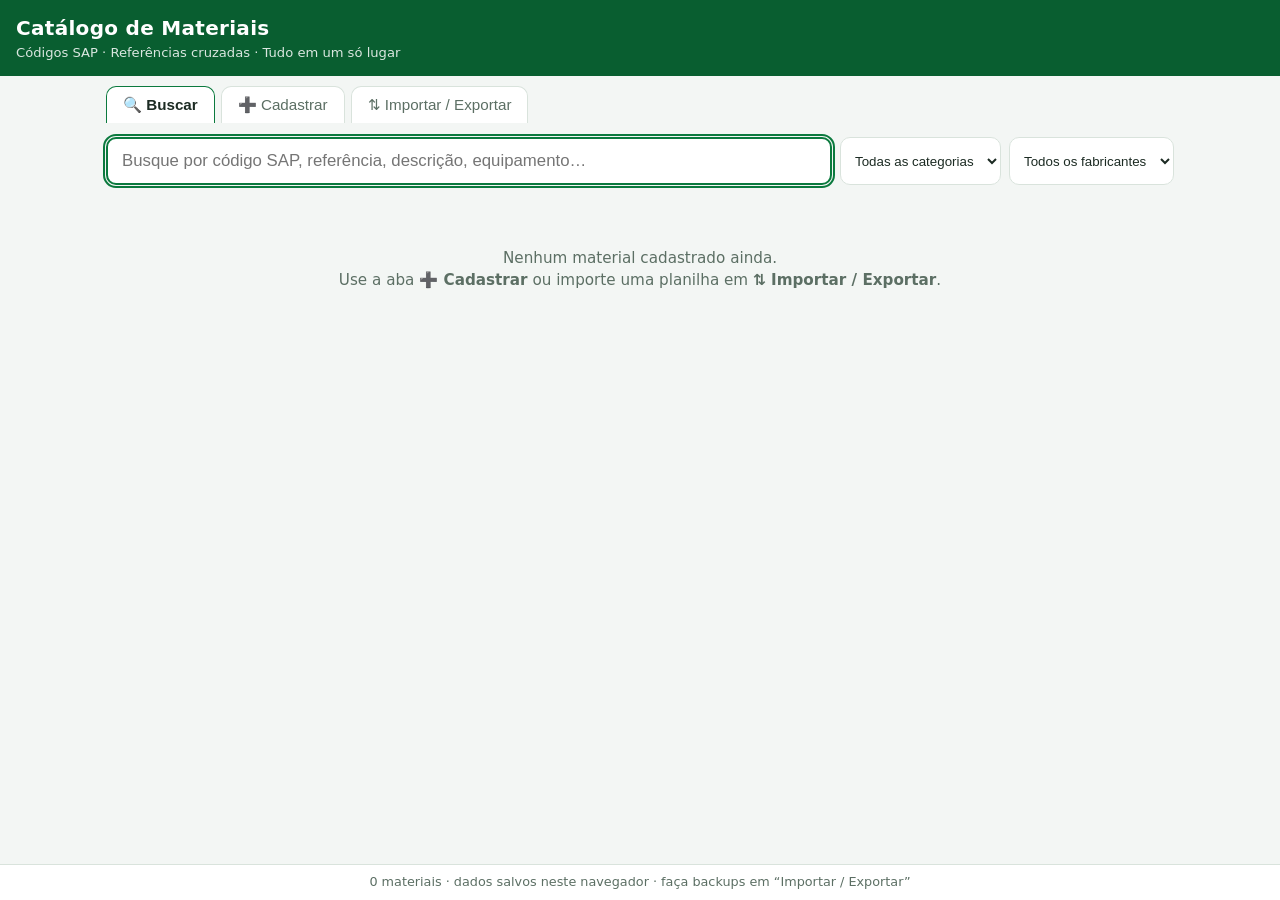
==== index.html @ 0ccc5bfc "Sistema de catálogo de materiais com códigos SAP e raspador do Catálogo Expresso - index.html: app c" ====
<!DOCTYPE html>
<html lang="pt-BR">
<head>
<meta charset="UTF-8">
<meta name="viewport" content="width=device-width, initial-scale=1">
<title>Catálogo de Materiais · SAP</title>
<style>
  :root{
    --bg:#f3f6f4; --card:#ffffff; --texto:#1c2b23; --muted:#5c6f64;
    --accent:#0b7a3e; --accent-forte:#095e30; --borda:#d9e3dc; --chip:#ecf4ee;
    --perigo:#b3261e; --sombra:0 1px 3px rgba(0,0,0,.08);
  }
  @media (prefers-color-scheme: dark){
    :root{
      --bg:#101613; --card:#19221d; --texto:#e6efe9; --muted:#96aa9d;
      --accent:#3fbf75; --accent-forte:#2f9c5d; --borda:#2b382f; --chip:#223028;
      --perigo:#ff6f65; --sombra:0 1px 3px rgba(0,0,0,.4);
    }
  }
  *{box-sizing:border-box}
  html,body{margin:0;padding:0}
  body{
    background:var(--bg); color:var(--texto);
    font-family:system-ui,-apple-system,"Segoe UI",Roboto,Arial,sans-serif;
    font-size:16px; line-height:1.45;
  }
  header{
    background:var(--accent-forte); color:#fff;
    padding:14px 16px;
  }
  header h1{margin:0;font-size:1.25rem;letter-spacing:.3px}
  header .sub{opacity:.85;font-size:.82rem}
  nav.tabs{
    display:flex; gap:6px; padding:10px 16px 0;
    max-width:1100px; margin:0 auto;
  }
  nav.tabs button{
    border:1px solid var(--borda); border-bottom:none;
    background:var(--card); color:var(--muted);
    padding:9px 16px; border-radius:10px 10px 0 0;
    font-size:.95rem; cursor:pointer;
  }
  nav.tabs button.ativa{color:var(--texto); font-weight:600; border-color:var(--accent)}
  main{max-width:1100px; margin:0 auto; padding:14px 16px 60px}
  section.painel{display:none}
  section.painel.ativa{display:block}

  /* ------ busca ------ */
  .barra-busca{display:flex; flex-wrap:wrap; gap:8px; margin-bottom:6px}
  .barra-busca input[type=search]{
    flex:1 1 260px; padding:12px 14px; font-size:1.05rem;
    border:2px solid var(--accent); border-radius:10px;
    background:var(--card); color:var(--texto);
  }
  .barra-busca select{
    padding:10px; border:1px solid var(--borda); border-radius:10px;
    background:var(--card); color:var(--texto); max-width:200px;
  }
  .contagem{color:var(--muted); font-size:.88rem; margin:6px 2px 12px}
  .cards{display:grid; grid-template-columns:repeat(auto-fill,minmax(330px,1fr)); gap:12px}
  .card{
    background:var(--card); border:1px solid var(--borda); border-radius:12px;
    padding:12px 14px; box-shadow:var(--sombra);
    display:flex; flex-direction:column; gap:6px;
  }
  .card-top{display:flex; align-items:center; gap:8px; flex-wrap:wrap}
  .sap{
    font-family:ui-monospace,Consolas,monospace; font-size:1.15rem; font-weight:700;
    color:var(--accent);
  }
  .sap.vazio{color:var(--muted); font-weight:400; font-size:.9rem; font-style:italic}
  .badge{
    background:var(--chip); border:1px solid var(--borda); color:var(--muted);
    border-radius:999px; padding:1px 10px; font-size:.75rem; margin-left:auto;
  }
  .desc{font-weight:600}
  .meta,.linha{font-size:.86rem; color:var(--muted)}
  .linha b{color:var(--texto); font-weight:600}
  .refs{display:flex; flex-wrap:wrap; gap:5px}
  .chip{
    background:var(--chip); border:1px solid var(--borda);
    border-radius:7px; padding:2px 8px; font-size:.8rem;
    font-family:ui-monospace,Consolas,monospace;
  }
  .acoes{display:flex; gap:8px; margin-top:4px}
  .acoes button, .copy{
    border:1px solid var(--borda); background:transparent; color:var(--muted);
    border-radius:8px; padding:4px 10px; font-size:.82rem; cursor:pointer;
  }
  .acoes button:hover,.copy:hover{border-color:var(--accent); color:var(--accent)}
  .acoes button.excluir:hover{border-color:var(--perigo); color:var(--perigo)}
  .vazio-msg{
    text-align:center; color:var(--muted); padding:50px 10px; font-size:.95rem;
  }
  .mais{display:block; margin:16px auto; padding:10px 22px}
  .mais[hidden]{display:none}

  /* ------ formulário ------ */
  form.cadastro{
    background:var(--card); border:1px solid var(--borda); border-radius:12px;
    padding:16px; display:grid; gap:12px;
    grid-template-columns:repeat(auto-fit,minmax(230px,1fr));
  }
  form.cadastro .campo{display:flex; flex-direction:column; gap:4px}
  form.cadastro .campo.largo{grid-column:1/-1}
  form.cadastro label{font-size:.82rem; color:var(--muted); font-weight:600}
  form.cadastro input, form.cadastro textarea{
    padding:10px; border:1px solid var(--borda); border-radius:8px;
    background:var(--bg); color:var(--texto); font-size:.95rem; font-family:inherit;
  }
  form.cadastro textarea{resize:vertical; min-height:64px}
  form.cadastro input:focus, form.cadastro textarea:focus,
  .barra-busca input:focus{outline:2px solid var(--accent); outline-offset:1px}
  .form-acoes{grid-column:1/-1; display:flex; gap:10px; flex-wrap:wrap}
  .btn{
    padding:11px 22px; border-radius:10px; border:none; cursor:pointer;
    font-size:.95rem; font-weight:600;
  }
  .btn.principal{background:var(--accent); color:#fff}
  .btn.principal:hover{background:var(--accent-forte)}
  .btn.secundario{background:transparent; color:var(--muted); border:1px solid var(--borda)}
  .btn.perigo{background:transparent; color:var(--perigo); border:1px solid var(--perigo)}
  .dica{grid-column:1/-1; font-size:.8rem; color:var(--muted)}

  /* ------ dados ------ */
  .bloco{
    background:var(--card); border:1px solid var(--borda); border-radius:12px;
    padding:16px; margin-bottom:14px;
  }
  .bloco h3{margin:0 0 6px; font-size:1rem}
  .bloco p{margin:4px 0 12px; font-size:.87rem; color:var(--muted)}
  .bloco code{background:var(--chip); padding:1px 6px; border-radius:5px; font-size:.8rem}

  footer{
    position:fixed; bottom:0; left:0; right:0;
    background:var(--card); border-top:1px solid var(--borda);
    padding:8px 16px; font-size:.8rem; color:var(--muted); text-align:center;
  }
  #toast{
    position:fixed; bottom:56px; left:50%; transform:translateX(-50%);
    background:var(--texto); color:var(--bg); padding:10px 20px;
    border-radius:10px; font-size:.9rem; box-shadow:var(--sombra);
    opacity:0; pointer-events:none; transition:opacity .25s; z-index:10;
    max-width:90vw;
  }
  #toast.mostrar{opacity:1}
  #toast.erro{background:var(--perigo); color:#fff}
</style>
</head>
<body>

<header>
  <h1>Catálogo de Materiais</h1>
  <div class="sub">Códigos SAP · Referências cruzadas · Tudo em um só lugar</div>
</header>

<nav class="tabs">
  <button data-tab="buscar" class="ativa">🔍 Buscar</button>
  <button data-tab="cadastrar">➕ Cadastrar</button>
  <button data-tab="dados">⇅ Importar / Exportar</button>
</nav>

<main>

  <!-- ================= BUSCAR ================= -->
  <section id="tab-buscar" class="painel ativa">
    <div class="barra-busca">
      <input type="search" id="busca" autocomplete="off"
             placeholder="Busque por código SAP, referência, descrição, equipamento…">
      <select id="filtro-categoria"><option value="">Todas as categorias</option></select>
      <select id="filtro-fabricante"><option value="">Todos os fabricantes</option></select>
    </div>
    <div class="contagem" id="contagem"></div>
    <div class="cards" id="resultados"></div>
    <button class="btn secundario mais" id="btn-mais" hidden>Mostrar mais resultados</button>
  </section>

  <!-- ================= CADASTRAR ================= -->
  <section id="tab-cadastrar" class="painel">
    <form class="cadastro" id="form-material" autocomplete="off">
      <div class="campo">
        <label for="f-sap">Código SAP</label>
        <input id="f-sap" placeholder="ex.: 11045873" inputmode="numeric">
      </div>
      <div class="campo">
        <label for="f-categoria">Categoria</label>
        <input id="f-categoria" list="lista-categorias" placeholder="ex.: Filtro">
        <datalist id="lista-categorias">
          <option>Filtro</option><option>Rolamento</option><option>Correia</option>
          <option>Vedação / Retentor</option><option>Mangueira</option>
          <option>Elétrico</option><option>Hidráulico</option><option>Pneumático</option>
          <option>Lubrificante</option><option>Fixação / Parafuso</option>
          <option>Solda</option><option>EPI</option><option>Ferramenta</option>
          <option>Instrumentação</option><option>Outros</option>
        </datalist>
      </div>
      <div class="campo">
        <label for="f-unidade">Unidade</label>
        <input id="f-unidade" list="lista-unidades" placeholder="ex.: UN">
        <datalist id="lista-unidades">
          <option>UN</option><option>PC</option><option>CJ</option><option>PAR</option>
          <option>M</option><option>M2</option><option>M3</option><option>L</option>
          <option>KG</option><option>RL</option><option>CX</option>
        </datalist>
      </div>
      <div class="campo largo">
        <label for="f-descricao">Descrição *</label>
        <input id="f-descricao" required placeholder="ex.: FILTRO ÓLEO LUBRIFICANTE MOTOR">
      </div>
      <div class="campo">
        <label for="f-fabricante">Fabricante / Marca</label>
        <input id="f-fabricante" placeholder="ex.: MANN">
      </div>
      <div class="campo">
        <label for="f-localizacao">Localização (depósito / prateleira)</label>
        <input id="f-localizacao" placeholder="ex.: Almox Central · Rua C · Prat. 12">
      </div>
      <div class="campo largo">
        <label for="f-referencias">Referências / códigos equivalentes (um por linha ou separados por ;)</label>
        <textarea id="f-referencias" placeholder="MANN W950/7&#10;DONALDSON P550425&#10;TECFIL PSL55"></textarea>
      </div>
      <div class="campo largo">
        <label for="f-aplicacao">Aplicação / Equipamento</label>
        <input id="f-aplicacao" placeholder="ex.: Caminhão VW 26.280 · Frota canavieira · Moenda 2">
      </div>
      <div class="campo largo">
        <label for="f-obs">Observações</label>
        <textarea id="f-obs" placeholder="ex.: trocar a cada 250 h; comprar sempre em par"></textarea>
      </div>
      <div class="form-acoes">
        <button type="submit" class="btn principal" id="btn-salvar">Salvar material</button>
        <button type="button" class="btn secundario" id="btn-cancelar" hidden>Cancelar edição</button>
      </div>
      <div class="dica">* Somente a descrição é obrigatória — dá para cadastrar agora e completar o código SAP depois.</div>
    </form>
  </section>

  <!-- ================= IMPORTAR / EXPORTAR ================= -->
  <section id="tab-dados" class="painel">
    <div class="bloco">
      <h3>📥 Importar planilha (CSV)</h3>
      <p>Aceita arquivos exportados do Excel/Google Planilhas ou gerados pelo raspador do Catálogo Expresso.
         Colunas reconhecidas: <code>codigo_sap</code>, <code>descricao</code>, <code>fabricante</code>,
         <code>categoria</code>, <code>unidade</code>, <code>referencias</code>, <code>aplicacao</code>,
         <code>localizacao</code>, <code>observacoes</code>.
         Materiais com o mesmo código SAP são atualizados (as referências são somadas), os demais são adicionados.</p>
      <input type="file" id="arquivo-csv" accept=".csv,text/csv">
    </div>
    <div class="bloco">
      <h3>📤 Exportar</h3>
      <p>Gere um CSV para abrir no Excel ou um backup completo em JSON. <b>Exporte com frequência</b> —
         os dados ficam salvos apenas neste navegador.</p>
      <button class="btn principal" id="btn-exportar-csv">Exportar CSV (Excel)</button>
      <button class="btn secundario" id="btn-exportar-json">Backup JSON</button>
    </div>
    <div class="bloco">
      <h3>♻️ Restaurar backup JSON</h3>
      <p>Substitui todos os materiais atuais pelo conteúdo do arquivo de backup.</p>
      <input type="file" id="arquivo-json" accept=".json,application/json">
    </div>
    <div class="bloco">
      <h3>🗑️ Apagar tudo</h3>
      <p>Remove todos os materiais deste navegador. Faça um backup antes!</p>
      <button class="btn perigo" id="btn-apagar-tudo">Apagar todos os materiais</button>
    </div>
  </section>

</main>

<footer id="rodape"></footer>
<div id="toast"></div>

<script>
'use strict';
/* ============================================================
   Catálogo de Materiais — códigos SAP e referências cruzadas
   Dados salvos em localStorage; backup via CSV/JSON.
   ============================================================ */

const LS_KEY = 'catalogoMateriais.v1';
const PAGINA = 120;                 // resultados renderizados por vez

let materiais = carregar();
let editId = null;                  // id do material em edição (ou null)
let limiteRender = PAGINA;

/* ---------- persistência ---------- */
function carregar(){
  try{
    const bruto = localStorage.getItem(LS_KEY);
    if(!bruto) return [];
    const dados = JSON.parse(bruto);
    return Array.isArray(dados) ? dados : (Array.isArray(dados.materiais) ? dados.materiais : []);
  }catch(e){
    console.error('Falha ao carregar dados:', e);
    return [];
  }
}
function persistir(){
  try{
    localStorage.setItem(LS_KEY, JSON.stringify(materiais));
  }catch(e){
    toast('Não foi possível salvar no navegador: ' + e.message, true);
  }
  preencherFiltros();
  renderResultados();
  atualizarRodape();
}

/* ---------- normalização e busca ---------- */
const norm  = s => (s ?? '').toString().toLowerCase().normalize('NFD').replace(/[\u0300-\u036f]/g, '');
const alnum = s => norm(s).replace(/[^a-z0-9]/g, '');

function blobDe(m){
  const campos = [m.sap, m.descricao, m.fabricante, m.categoria, m.unidade,
                  m.aplicacao, m.localizacao, m.obs, ...(m.referencias || [])];
  const texto = campos.map(norm).join(' ');
  const codigos = [m.sap, ...(m.referencias || [])].map(alnum).join(' ');
  return texto + ' ' + codigos;
}

function pontuacao(m, tokens){
  // prioriza acertos exatos de código SAP ou de referência
  let p = 0;
  const sapA = alnum(m.sap);
  const refsA = (m.referencias || []).map(alnum);
  for(const t of tokens){
    const tA = alnum(t);
    if(!tA) continue;
    if(sapA && sapA === tA) p += 100;
    else if(refsA.includes(tA)) p += 50;
    else if(sapA && sapA.startsWith(tA)) p += 10;
    else if(refsA.some(r => r.startsWith(tA))) p += 5;
  }
  return p;
}

function filtrar(){
  const q = document.getElementById('busca').value.trim();
  const cat = document.getElementById('filtro-categoria').value;
  const fab = document.getElementById('filtro-fabricante').value;
  const tokens = q ? q.split(/\s+/) : [];

  let lista = materiais.filter(m => {
    if(cat && norm(m.categoria) !== norm(cat)) return false;
    if(fab && norm(m.fabricante) !== norm(fab)) return false;
    if(!tokens.length) return true;
    const blob = blobDe(m);
    return tokens.every(t => blob.includes(norm(t)) || (alnum(t) && blob.includes(alnum(t))));
  });

  if(tokens.length){
    lista = lista
      .map(m => [pontuacao(m, tokens), m])
      .sort((a, b) => b[0] - a[0] || norm(a[1].descricao).localeCompare(norm(b[1].descricao)))
      .map(par => par[1]);
  }else{
    lista = lista.slice().sort((a, b) => norm(a.descricao).localeCompare(norm(b.descricao)));
  }
  return lista;
}

/* ---------- renderização ---------- */
const esc = s => (s ?? '').toString()
  .replace(/&/g, '&amp;').replace(/</g, '&lt;').replace(/>/g, '&gt;')
  .replace(/"/g, '&quot;').replace(/'/g, '&#39;');

function cardHTML(m){
  const refs = (m.referencias || [])
    .map(r => `<span class="chip">${esc(r)}</span>`).join('');
  return `
  <div class="card" data-id="${esc(m.id)}">
    <div class="card-top">
      ${m.sap
        ? `<span class="sap">${esc(m.sap)}</span>
           <button class="copy" data-acao="copiar" title="Copiar código SAP">📋 copiar</button>`
        : `<span class="sap vazio">sem código SAP</span>`}
      ${m.categoria ? `<span class="badge">${esc(m.categoria)}</span>` : ''}
    </div>
    <div class="desc">${esc(m.descricao)}</div>
    ${(m.fabricante || m.unidade)
      ? `<div class="meta">${esc([m.fabricante, m.unidade && ('Unid: ' + m.unidade)].filter(Boolean).join(' · '))}</div>` : ''}
    ${refs ? `<div class="refs">${refs}</div>` : ''}
    ${m.aplicacao ? `<div class="linha"><b>Aplicação:</b> ${esc(m.aplicacao)}</div>` : ''}
    ${m.localizacao ? `<div class="linha"><b>Local:</b> ${esc(m.localizacao)}</div>` : ''}
    ${m.obs ? `<div class="linha"><b>Obs:</b> ${esc(m.obs)}</div>` : ''}
    <div class="acoes">
      <button data-acao="editar">✏️ Editar</button>
      <button data-acao="excluir" class="excluir">🗑️ Excluir</button>
    </div>
  </div>`;
}

function renderResultados(){
  const lista = filtrar();
  const alvo = document.getElementById('resultados');
  const contagem = document.getElementById('contagem');
  const btnMais = document.getElementById('btn-mais');

  if(!materiais.length){
    contagem.textContent = '';
    alvo.innerHTML = `<div class="vazio-msg" style="grid-column:1/-1">
      Nenhum material cadastrado ainda.<br>
      Use a aba <b>➕ Cadastrar</b> ou importe uma planilha em <b>⇅ Importar / Exportar</b>.</div>`;
    btnMais.hidden = true;
    return;
  }

  contagem.textContent = lista.length === materiais.length
    ? `${lista.length} materiais`
    : `${lista.length} de ${materiais.length} materiais`;

  if(!lista.length){
    alvo.innerHTML = `<div class="vazio-msg" style="grid-column:1/-1">Nada encontrado. Tente parte do código ou outra palavra.</div>`;
    btnMais.hidden = true;
    return;
  }

  alvo.innerHTML = lista.slice(0, limiteRender).map(cardHTML).join('');
  btnMais.hidden = lista.length <= limiteRender;
}

function preencherFiltros(){
  const preencher = (id, valores, rotulo) => {
    const sel = document.getElementById(id);
    const atual = sel.value;
    sel.innerHTML = `<option value="">${rotulo}</option>` +
      valores.map(v => `<option value="${esc(v)}">${esc(v)}</option>`).join('');
    if(valores.some(v => v === atual)) sel.value = atual;
  };
  const unicos = campo => [...new Set(materiais.map(m => (m[campo] || '').trim()).filter(Boolean))]
    .sort((a, b) => norm(a).localeCompare(norm(b)));
  preencher('filtro-categoria', unicos('categoria'), 'Todas as categorias');
  preencher('filtro-fabricante', unicos('fabricante'), 'Todos os fabricantes');
}

function atualizarRodape(){
  document.getElementById('rodape').textContent =
    `${materiais.length} materiais · dados salvos neste navegador · faça backups em “Importar / Exportar”`;
}

/* ---------- formulário ---------- */
function lerReferencias(texto){
  return [...new Set(texto.split(/[\n;]+/).map(s => s.trim()).filter(Boolean))];
}

function coletarForm(){
  return {
    sap:         document.getElementById('f-sap').value.trim(),
    descricao:   document.getElementById('f-descricao').value.trim(),
    fabricante:  document.getElementById('f-fabricante').value.trim(),
    categoria:   document.getElementById('f-categoria').value.trim(),
    unidade:     document.getElementById('f-unidade').value.trim().toUpperCase(),
    referencias: lerReferencias(document.getElementById('f-referencias').value),
    aplicacao:   document.getElementById('f-aplicacao').value.trim(),
    localizacao: document.getElementById('f-localizacao').value.trim(),
    obs:         document.getElementById('f-obs').value.trim(),
  };
}

function limparForm(){
  document.getElementById('form-material').reset();
  editId = null;
  document.getElementById('btn-salvar').textContent = 'Salvar material';
  document.getElementById('btn-cancelar').hidden = true;
}

function novoId(){
  return Date.now().toString(36) + '-' + Math.random().toString(36).slice(2, 8);
}

function salvarMaterial(ev){
  ev.preventDefault();
  const dados = coletarForm();
  if(!dados.descricao){ toast('Informe pelo menos a descrição.', true); return; }

  if(dados.sap){
    const dup = materiais.find(m => m.id !== editId && alnum(m.sap) && alnum(m.sap) === alnum(dados.sap));
    if(dup && !confirm(`Já existe um material com o SAP ${dup.sap}:\n“${dup.descricao}”.\n\nCadastrar mesmo assim?`)) return;
  }

  const agora = new Date().toISOString();
  if(editId){
    const m = materiais.find(x => x.id === editId);
    if(m) Object.assign(m, dados, { atualizadoEm: agora });
    toast('Material atualizado ✔');
  }else{
    materiais.push(Object.assign({ id: novoId(), criadoEm: agora, atualizadoEm: agora }, dados));
    toast('Material cadastrado ✔');
  }
  persistir();
  limparForm();
  document.getElementById('f-sap').focus();
}

function editarMaterial(id){
  const m = materiais.find(x => x.id === id);
  if(!m) return;
  editId = id;
  document.getElementById('f-sap').value = m.sap || '';
  document.getElementById('f-descricao').value = m.descricao || '';
  document.getElementById('f-fabricante').value = m.fabricante || '';
  document.getElementById('f-categoria').value = m.categoria || '';
  document.getElementById('f-unidade').value = m.unidade || '';
  document.getElementById('f-referencias').value = (m.referencias || []).join('\n');
  document.getElementById('f-aplicacao').value = m.aplicacao || '';
  document.getElementById('f-localizacao').value = m.localizacao || '';
  document.getElementById('f-obs').value = m.obs || '';
  document.getElementById('btn-salvar').textContent = 'Salvar alterações';
  document.getElementById('btn-cancelar').hidden = false;
  abrirTab('cadastrar');
  document.getElementById('f-descricao').focus();
}

function excluirMaterial(id){
  const m = materiais.find(x => x.id === id);
  if(!m) return;
  if(!confirm(`Excluir “${m.descricao}”${m.sap ? ' (SAP ' + m.sap + ')' : ''}?`)) return;
  materiais = materiais.filter(x => x.id !== id);
  persistir();
  toast('Material excluído.');
}

/* ---------- CSV ---------- */
function detectarDelimitador(linha){
  const conta = c => (linha.match(new RegExp('\\' + c, 'g')) || []).length;
  const pv = conta(';'), vg = conta(','), tab = conta('\t');
  if(tab >= pv && tab >= vg) return '\t';
  return pv >= vg ? ';' : ',';
}

function parseCSV(texto){
  texto = texto.replace(/^\uFEFF/, '');
  const delim = detectarDelimitador(texto.split(/\r?\n/, 1)[0] || '');
  const linhas = []; let campo = '', linha = [], aspas = false;
  for(let i = 0; i < texto.length; i++){
    const c = texto[i];
    if(aspas){
      if(c === '"'){
        if(texto[i + 1] === '"'){ campo += '"'; i++; }
        else aspas = false;
      }else campo += c;
    }else if(c === '"'){ aspas = true; }
    else if(c === delim){ linha.push(campo); campo = ''; }
    else if(c === '\n' || c === '\r'){
      if(c === '\r' && texto[i + 1] === '\n') i++;
      linha.push(campo); campo = '';
      if(linha.some(x => x.trim() !== '')) linhas.push(linha);
      linha = [];
    }else campo += c;
  }
  linha.push(campo);
  if(linha.some(x => x.trim() !== '')) linhas.push(linha);
  return linhas;
}

const ALIAS_COLUNAS = {
  sap:         ['codigo_sap','codigo sap','cod_sap','cod sap','sap','material','no material','n material','numero material','codigo','cod'],
  descricao:   ['descricao','texto breve','texto breve material','denominacao','nome','produto'],
  fabricante:  ['fabricante','marca','fornecedor'],
  categoria:   ['categoria','grupo','grupo de mercadorias','tipo','familia'],
  unidade:     ['unidade','unidade medida','um','un','unid'],
  referencias: ['referencias','referencia','refs','ref','codigos equivalentes','equivalencias','cross','cross reference','referencias cruzadas'],
  aplicacao:   ['aplicacao','equipamento','aplicacao equipamento','onde usa','uso','veiculo'],
  localizacao: ['localizacao','local','deposito','prateleira','endereco','posicao'],
  obs:         ['observacoes','observacao','obs','nota','notas','comentario','comentarios'],
};

function mapearCabecalho(cabecalho){
  const mapa = {};
  cabecalho.forEach((nome, i) => {
    const chaveNorm = norm(nome).replace(/[^a-z0-9 ]/g, ' ').replace(/\s+/g, ' ').trim();
    for(const [campo, aliases] of Object.entries(ALIAS_COLUNAS)){
      if(!(campo in mapa) && aliases.includes(chaveNorm)){ mapa[campo] = i; break; }
    }
  });
  return mapa;
}

function importarCSV(texto){
  const linhas = parseCSV(texto);
  if(linhas.length < 2){ toast('Arquivo vazio ou sem linhas de dados.', true); return; }
  const mapa = mapearCabecalho(linhas[0]);
  if(!('descricao' in mapa) && !('sap' in mapa)){
    toast('Cabeçalho não reconhecido: o CSV precisa de uma coluna “codigo_sap” ou “descricao”.', true);
    return;
  }

  const agora = new Date().toISOString();
  let novos = 0, atualizados = 0, ignorados = 0;
  const porSap = new Map();
  materiais.forEach(m => { const k = alnum(m.sap); if(k) porSap.set(k, m); });

  for(const linha of linhas.slice(1)){
    const pega = campo => (campo in mapa) ? (linha[mapa[campo]] || '').trim() : '';
    const dados = {
      sap: pega('sap'), descricao: pega('descricao'), fabricante: pega('fabricante'),
      categoria: pega('categoria'), unidade: pega('unidade').toUpperCase(),
      referencias: lerReferencias(pega('referencias')),
      aplicacao: pega('aplicacao'), localizacao: pega('localizacao'), obs: pega('obs'),
    };
    if(!dados.sap && !dados.descricao){ ignorados++; continue; }

    const chave = alnum(dados.sap);
    const existente = chave ? porSap.get(chave) : null;
    if(existente){
      for(const campo of ['descricao','fabricante','categoria','unidade','aplicacao','localizacao','obs']){
        if(dados[campo]) existente[campo] = dados[campo];
      }
      existente.referencias = [...new Set([...(existente.referencias || []), ...dados.referencias])];
      existente.atualizadoEm = agora;
      atualizados++;
    }else{
      const novo = Object.assign({ id: novoId(), criadoEm: agora, atualizadoEm: agora }, dados);
      materiais.push(novo);
      if(chave) porSap.set(chave, novo);
      novos++;
    }
  }
  persistir();
  toast(`Importação concluída: ${novos} novos, ${atualizados} atualizados` + (ignorados ? `, ${ignorados} linhas ignoradas` : '') + '.');
  abrirTab('buscar');
}

function csvCampo(v){
  v = (v ?? '').toString();
  return /[";\n\r]/.test(v) ? '"' + v.replace(/"/g, '""') + '"' : v;
}

function exportarCSV(){
  if(!materiais.length){ toast('Nada para exportar ainda.', true); return; }
  const cab = ['codigo_sap','descricao','fabricante','categoria','unidade','referencias','aplicacao','localizacao','observacoes'];
  const linhas = materiais.map(m => [
    m.sap, m.descricao, m.fabricante, m.categoria, m.unidade,
    (m.referencias || []).join('; '), m.aplicacao, m.localizacao, m.obs,
  ].map(csvCampo).join(';'));
  const conteudo = '\uFEFF' + cab.join(';') + '\r\n' + linhas.join('\r\n');
  baixar(conteudo, `catalogo-materiais-${hoje()}.csv`, 'text/csv;charset=utf-8');
  toast('CSV exportado ✔');
}

function exportarJSON(){
  const conteudo = JSON.stringify({
    app: 'catalogo-materiais', versao: 1,
    exportadoEm: new Date().toISOString(), materiais,
  }, null, 1);
  baixar(conteudo, `catalogo-backup-${hoje()}.json`, 'application/json');
  toast('Backup JSON exportado ✔');
}

function restaurarJSON(texto){
  let dados;
  try{ dados = JSON.parse(texto); }
  catch(e){ toast('Arquivo JSON inválido.', true); return; }
  const lista = Array.isArray(dados) ? dados : dados.materiais;
  if(!Array.isArray(lista)){ toast('Este arquivo não parece um backup do catálogo.', true); return; }
  if(!confirm(`Substituir os ${materiais.length} materiais atuais pelos ${lista.length} do backup?`)) return;
  const agora = new Date().toISOString();
  materiais = lista.map(m => Object.assign(
    { id: novoId(), criadoEm: agora, atualizadoEm: agora },
    m,
    { referencias: Array.isArray(m.referencias) ? m.referencias : lerReferencias(m.referencias || '') },
  ));
  persistir();
  toast(`Backup restaurado: ${materiais.length} materiais.`);
  abrirTab('buscar');
}

function apagarTudo(){
  if(!materiais.length){ toast('Não há materiais para apagar.', true); return; }
  const resp = prompt(`Isto apaga TODOS os ${materiais.length} materiais deste navegador.\nDigite APAGAR para confirmar:`);
  if(resp !== 'APAGAR'){ toast('Operação cancelada.'); return; }
  materiais = [];
  persistir();
  toast('Todos os materiais foram apagados.');
}

/* ---------- utilidades ---------- */
function baixar(conteudo, nome, tipo){
  const blob = new Blob([conteudo], { type: tipo });
  const a = document.createElement('a');
  a.href = URL.createObjectURL(blob);
  a.download = nome;
  document.body.appendChild(a);
  a.click();
  setTimeout(() => { URL.revokeObjectURL(a.href); a.remove(); }, 500);
}
const hoje = () => new Date().toISOString().slice(0, 10);

let toastTimer = null;
function toast(msg, erro){
  const el = document.getElementById('toast');
  el.textContent = msg;
  el.classList.toggle('erro', !!erro);
  el.classList.add('mostrar');
  clearTimeout(toastTimer);
  toastTimer = setTimeout(() => el.classList.remove('mostrar'), erro ? 5000 : 2600);
}

function copiarSap(sap){
  const feito = () => toast(`Código ${sap} copiado ✔`);
  if(navigator.clipboard && navigator.clipboard.writeText){
    navigator.clipboard.writeText(sap).then(feito, () => copiarFallback(sap, feito));
  }else copiarFallback(sap, feito);
}
function copiarFallback(texto, feito){
  const ta = document.createElement('textarea');
  ta.value = texto;
  document.body.appendChild(ta);
  ta.select();
  try{ document.execCommand('copy'); feito(); }
  catch(e){ toast('Não foi possível copiar automaticamente.', true); }
  ta.remove();
}

/* ---------- abas e eventos ---------- */
function abrirTab(nome){
  document.querySelectorAll('nav.tabs button').forEach(b =>
    b.classList.toggle('ativa', b.dataset.tab === nome));
  document.querySelectorAll('section.painel').forEach(s =>
    s.classList.toggle('ativa', s.id === 'tab-' + nome));
  if(nome === 'buscar') document.getElementById('busca').focus();
}

document.querySelectorAll('nav.tabs button').forEach(b =>
  b.addEventListener('click', () => abrirTab(b.dataset.tab)));

document.getElementById('busca').addEventListener('input', () => { limiteRender = PAGINA; renderResultados(); });
document.getElementById('filtro-categoria').addEventListener('change', () => { limiteRender = PAGINA; renderResultados(); });
document.getElementById('filtro-fabricante').addEventListener('change', () => { limiteRender = PAGINA; renderResultados(); });
document.getElementById('btn-mais').addEventListener('click', () => { limiteRender += PAGINA; renderResultados(); });

document.getElementById('resultados').addEventListener('click', ev => {
  const btn = ev.target.closest('button[data-acao]');
  if(!btn) return;
  const card = btn.closest('.card');
  const id = card && card.dataset.id;
  if(btn.dataset.acao === 'copiar'){
    const m = materiais.find(x => x.id === id);
    if(m && m.sap) copiarSap(m.sap);
  }
  else if(btn.dataset.acao === 'editar') editarMaterial(id);
  else if(btn.dataset.acao === 'excluir') excluirMaterial(id);
});

document.getElementById('form-material').addEventListener('submit', salvarMaterial);
document.getElementById('btn-cancelar').addEventListener('click', () => { limparForm(); abrirTab('buscar'); });

document.getElementById('arquivo-csv').addEventListener('change', ev => {
  const arq = ev.target.files[0];
  if(!arq) return;
  const leitor = new FileReader();
  leitor.onload = () => { importarCSV(leitor.result); ev.target.value = ''; };
  leitor.readAsText(arq, 'utf-8');
});
document.getElementById('arquivo-json').addEventListener('change', ev => {
  const arq = ev.target.files[0];
  if(!arq) return;
  const leitor = new FileReader();
  leitor.onload = () => { restaurarJSON(leitor.result); ev.target.value = ''; };
  leitor.readAsText(arq, 'utf-8');
});
document.getElementById('btn-exportar-csv').addEventListener('click', exportarCSV);
document.getElementById('btn-exportar-json').addEventListener('click', exportarJSON);
document.getElementById('btn-apagar-tudo').addEventListener('click', apagarTudo);

/* ---------- inicialização ---------- */
preencherFiltros();
renderResultados();
atualizarRodape();
document.getElementById('busca').focus();
</script>
</body>
</html>
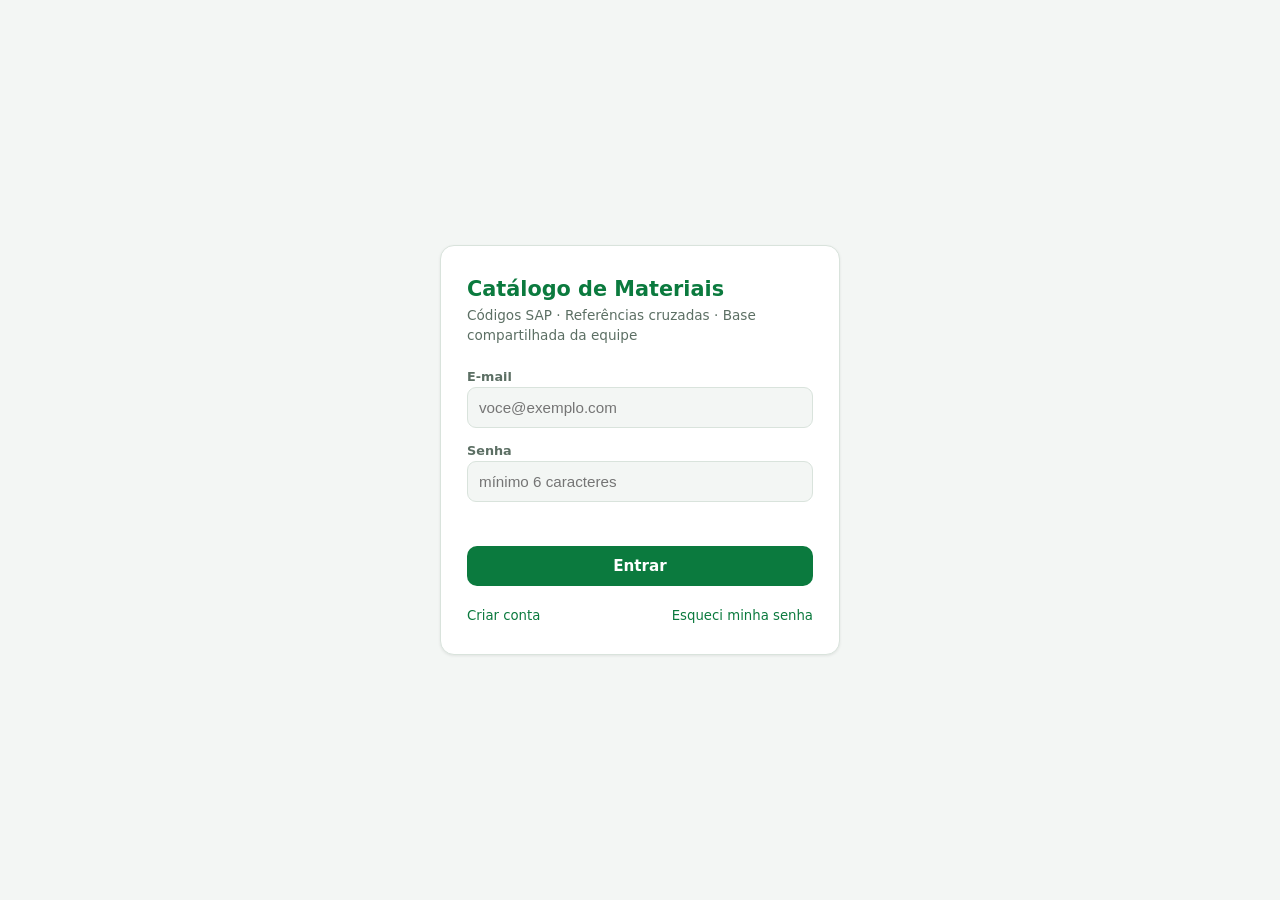
==== commit 2f7bbf5a: "Base compartilhada (Supabase), fotos, scanner de códigos e etiquetas QR - Login com e-mail/senha e a" ====
--- a/index.html
+++ b/index.html
@@ -4,771 +4,247 @@
 <meta charset="UTF-8">
 <meta name="viewport" content="width=device-width, initial-scale=1">
 <title>Catálogo de Materiais · SAP</title>
-<style>
-  :root{
-    --bg:#f3f6f4; --card:#ffffff; --texto:#1c2b23; --muted:#5c6f64;
-    --accent:#0b7a3e; --accent-forte:#095e30; --borda:#d9e3dc; --chip:#ecf4ee;
-    --perigo:#b3261e; --sombra:0 1px 3px rgba(0,0,0,.08);
-  }
-  @media (prefers-color-scheme: dark){
-    :root{
-      --bg:#101613; --card:#19221d; --texto:#e6efe9; --muted:#96aa9d;
-      --accent:#3fbf75; --accent-forte:#2f9c5d; --borda:#2b382f; --chip:#223028;
-      --perigo:#ff6f65; --sombra:0 1px 3px rgba(0,0,0,.4);
-    }
-  }
-  *{box-sizing:border-box}
-  html,body{margin:0;padding:0}
-  body{
-    background:var(--bg); color:var(--texto);
-    font-family:system-ui,-apple-system,"Segoe UI",Roboto,Arial,sans-serif;
-    font-size:16px; line-height:1.45;
-  }
-  header{
-    background:var(--accent-forte); color:#fff;
-    padding:14px 16px;
-  }
-  header h1{margin:0;font-size:1.25rem;letter-spacing:.3px}
-  header .sub{opacity:.85;font-size:.82rem}
-  nav.tabs{
-    display:flex; gap:6px; padding:10px 16px 0;
-    max-width:1100px; margin:0 auto;
-  }
-  nav.tabs button{
-    border:1px solid var(--borda); border-bottom:none;
-    background:var(--card); color:var(--muted);
-    padding:9px 16px; border-radius:10px 10px 0 0;
-    font-size:.95rem; cursor:pointer;
-  }
-  nav.tabs button.ativa{color:var(--texto); font-weight:600; border-color:var(--accent)}
-  main{max-width:1100px; margin:0 auto; padding:14px 16px 60px}
-  section.painel{display:none}
-  section.painel.ativa{display:block}
-
-  /* ------ busca ------ */
-  .barra-busca{display:flex; flex-wrap:wrap; gap:8px; margin-bottom:6px}
-  .barra-busca input[type=search]{
-    flex:1 1 260px; padding:12px 14px; font-size:1.05rem;
-    border:2px solid var(--accent); border-radius:10px;
-    background:var(--card); color:var(--texto);
-  }
-  .barra-busca select{
-    padding:10px; border:1px solid var(--borda); border-radius:10px;
-    background:var(--card); color:var(--texto); max-width:200px;
-  }
-  .contagem{color:var(--muted); font-size:.88rem; margin:6px 2px 12px}
-  .cards{display:grid; grid-template-columns:repeat(auto-fill,minmax(330px,1fr)); gap:12px}
-  .card{
-    background:var(--card); border:1px solid var(--borda); border-radius:12px;
-    padding:12px 14px; box-shadow:var(--sombra);
-    display:flex; flex-direction:column; gap:6px;
-  }
-  .card-top{display:flex; align-items:center; gap:8px; flex-wrap:wrap}
-  .sap{
-    font-family:ui-monospace,Consolas,monospace; font-size:1.15rem; font-weight:700;
-    color:var(--accent);
-  }
-  .sap.vazio{color:var(--muted); font-weight:400; font-size:.9rem; font-style:italic}
-  .badge{
-    background:var(--chip); border:1px solid var(--borda); color:var(--muted);
-    border-radius:999px; padding:1px 10px; font-size:.75rem; margin-left:auto;
-  }
-  .desc{font-weight:600}
-  .meta,.linha{font-size:.86rem; color:var(--muted)}
-  .linha b{color:var(--texto); font-weight:600}
-  .refs{display:flex; flex-wrap:wrap; gap:5px}
-  .chip{
-    background:var(--chip); border:1px solid var(--borda);
-    border-radius:7px; padding:2px 8px; font-size:.8rem;
-    font-family:ui-monospace,Consolas,monospace;
-  }
-  .acoes{display:flex; gap:8px; margin-top:4px}
-  .acoes button, .copy{
-    border:1px solid var(--borda); background:transparent; color:var(--muted);
-    border-radius:8px; padding:4px 10px; font-size:.82rem; cursor:pointer;
-  }
-  .acoes button:hover,.copy:hover{border-color:var(--accent); color:var(--accent)}
-  .acoes button.excluir:hover{border-color:var(--perigo); color:var(--perigo)}
-  .vazio-msg{
-    text-align:center; color:var(--muted); padding:50px 10px; font-size:.95rem;
-  }
-  .mais{display:block; margin:16px auto; padding:10px 22px}
-  .mais[hidden]{display:none}
-
-  /* ------ formulário ------ */
-  form.cadastro{
-    background:var(--card); border:1px solid var(--borda); border-radius:12px;
-    padding:16px; display:grid; gap:12px;
-    grid-template-columns:repeat(auto-fit,minmax(230px,1fr));
-  }
-  form.cadastro .campo{display:flex; flex-direction:column; gap:4px}
-  form.cadastro .campo.largo{grid-column:1/-1}
-  form.cadastro label{font-size:.82rem; color:var(--muted); font-weight:600}
-  form.cadastro input, form.cadastro textarea{
-    padding:10px; border:1px solid var(--borda); border-radius:8px;
-    background:var(--bg); color:var(--texto); font-size:.95rem; font-family:inherit;
-  }
-  form.cadastro textarea{resize:vertical; min-height:64px}
-  form.cadastro input:focus, form.cadastro textarea:focus,
-  .barra-busca input:focus{outline:2px solid var(--accent); outline-offset:1px}
-  .form-acoes{grid-column:1/-1; display:flex; gap:10px; flex-wrap:wrap}
-  .btn{
-    padding:11px 22px; border-radius:10px; border:none; cursor:pointer;
-    font-size:.95rem; font-weight:600;
-  }
-  .btn.principal{background:var(--accent); color:#fff}
-  .btn.principal:hover{background:var(--accent-forte)}
-  .btn.secundario{background:transparent; color:var(--muted); border:1px solid var(--borda)}
-  .btn.perigo{background:transparent; color:var(--perigo); border:1px solid var(--perigo)}
-  .dica{grid-column:1/-1; font-size:.8rem; color:var(--muted)}
-
-  /* ------ dados ------ */
-  .bloco{
-    background:var(--card); border:1px solid var(--borda); border-radius:12px;
-    padding:16px; margin-bottom:14px;
-  }
-  .bloco h3{margin:0 0 6px; font-size:1rem}
-  .bloco p{margin:4px 0 12px; font-size:.87rem; color:var(--muted)}
-  .bloco code{background:var(--chip); padding:1px 6px; border-radius:5px; font-size:.8rem}
-
-  footer{
-    position:fixed; bottom:0; left:0; right:0;
-    background:var(--card); border-top:1px solid var(--borda);
-    padding:8px 16px; font-size:.8rem; color:var(--muted); text-align:center;
-  }
-  #toast{
-    position:fixed; bottom:56px; left:50%; transform:translateX(-50%);
-    background:var(--texto); color:var(--bg); padding:10px 20px;
-    border-radius:10px; font-size:.9rem; box-shadow:var(--sombra);
-    opacity:0; pointer-events:none; transition:opacity .25s; z-index:10;
-    max-width:90vw;
-  }
-  #toast.mostrar{opacity:1}
-  #toast.erro{background:var(--perigo); color:#fff}
-</style>
+<link rel="stylesheet" href="css/estilo.css">
 </head>
 <body>
 
-<header>
-  <h1>Catálogo de Materiais</h1>
-  <div class="sub">Códigos SAP · Referências cruzadas · Tudo em um só lugar</div>
-</header>
-
-<nav class="tabs">
-  <button data-tab="buscar" class="ativa">🔍 Buscar</button>
-  <button data-tab="cadastrar">➕ Cadastrar</button>
-  <button data-tab="dados">⇅ Importar / Exportar</button>
-</nav>
-
-<main>
-
-  <!-- ================= BUSCAR ================= -->
-  <section id="tab-buscar" class="painel ativa">
-    <div class="barra-busca">
-      <input type="search" id="busca" autocomplete="off"
-             placeholder="Busque por código SAP, referência, descrição, equipamento…">
-      <select id="filtro-categoria"><option value="">Todas as categorias</option></select>
-      <select id="filtro-fabricante"><option value="">Todos os fabricantes</option></select>
-    </div>
-    <div class="contagem" id="contagem"></div>
-    <div class="cards" id="resultados"></div>
-    <button class="btn secundario mais" id="btn-mais" hidden>Mostrar mais resultados</button>
-  </section>
-
-  <!-- ================= CADASTRAR ================= -->
-  <section id="tab-cadastrar" class="painel">
-    <form class="cadastro" id="form-material" autocomplete="off">
-      <div class="campo">
-        <label for="f-sap">Código SAP</label>
-        <input id="f-sap" placeholder="ex.: 11045873" inputmode="numeric">
-      </div>
-      <div class="campo">
-        <label for="f-categoria">Categoria</label>
-        <input id="f-categoria" list="lista-categorias" placeholder="ex.: Filtro">
-        <datalist id="lista-categorias">
-          <option>Filtro</option><option>Rolamento</option><option>Correia</option>
-          <option>Vedação / Retentor</option><option>Mangueira</option>
-          <option>Elétrico</option><option>Hidráulico</option><option>Pneumático</option>
-          <option>Lubrificante</option><option>Fixação / Parafuso</option>
-          <option>Solda</option><option>EPI</option><option>Ferramenta</option>
-          <option>Instrumentação</option><option>Outros</option>
-        </datalist>
-      </div>
-      <div class="campo">
-        <label for="f-unidade">Unidade</label>
-        <input id="f-unidade" list="lista-unidades" placeholder="ex.: UN">
-        <datalist id="lista-unidades">
-          <option>UN</option><option>PC</option><option>CJ</option><option>PAR</option>
-          <option>M</option><option>M2</option><option>M3</option><option>L</option>
-          <option>KG</option><option>RL</option><option>CX</option>
-        </datalist>
-      </div>
-      <div class="campo largo">
-        <label for="f-descricao">Descrição *</label>
-        <input id="f-descricao" required placeholder="ex.: FILTRO ÓLEO LUBRIFICANTE MOTOR">
-      </div>
-      <div class="campo">
-        <label for="f-fabricante">Fabricante / Marca</label>
-        <input id="f-fabricante" placeholder="ex.: MANN">
-      </div>
-      <div class="campo">
-        <label for="f-localizacao">Localização (depósito / prateleira)</label>
-        <input id="f-localizacao" placeholder="ex.: Almox Central · Rua C · Prat. 12">
-      </div>
-      <div class="campo largo">
-        <label for="f-referencias">Referências / códigos equivalentes (um por linha ou separados por ;)</label>
-        <textarea id="f-referencias" placeholder="MANN W950/7&#10;DONALDSON P550425&#10;TECFIL PSL55"></textarea>
-      </div>
-      <div class="campo largo">
-        <label for="f-aplicacao">Aplicação / Equipamento</label>
-        <input id="f-aplicacao" placeholder="ex.: Caminhão VW 26.280 · Frota canavieira · Moenda 2">
-      </div>
-      <div class="campo largo">
-        <label for="f-obs">Observações</label>
-        <textarea id="f-obs" placeholder="ex.: trocar a cada 250 h; comprar sempre em par"></textarea>
-      </div>
-      <div class="form-acoes">
-        <button type="submit" class="btn principal" id="btn-salvar">Salvar material</button>
-        <button type="button" class="btn secundario" id="btn-cancelar" hidden>Cancelar edição</button>
-      </div>
-      <div class="dica">* Somente a descrição é obrigatória — dá para cadastrar agora e completar o código SAP depois.</div>
+<!-- ================= CARREGANDO ================= -->
+<div id="tela-carregando" class="tela ativa">
+  <div class="cartao-login" style="text-align:center">
+    <h1>Catálogo de Materiais</h1>
+    <div class="sub">Conectando à base compartilhada…</div>
+  </div>
+</div>
+
+<!-- ================= LOGIN ================= -->
+<div id="tela-login" class="tela">
+  <div class="cartao-login">
+    <h1>Catálogo de Materiais</h1>
+    <div class="sub">Códigos SAP · Referências cruzadas · Base compartilhada da equipe</div>
+    <form id="form-login" autocomplete="on">
+      <div id="grupo-nome" hidden>
+        <label for="l-nome">Seu nome</label>
+        <input id="l-nome" autocomplete="name" placeholder="ex.: Jefferson">
+      </div>
+      <div>
+        <label for="l-email">E-mail</label>
+        <input id="l-email" type="email" autocomplete="username" required placeholder="voce@exemplo.com">
+      </div>
+      <div id="grupo-senha">
+        <label for="l-senha">Senha</label>
+        <input id="l-senha" type="password" autocomplete="current-password" minlength="6" placeholder="mínimo 6 caracteres">
+      </div>
+      <div id="grupo-senha2" hidden>
+        <label for="l-senha2">Repita a nova senha</label>
+        <input id="l-senha2" type="password" autocomplete="new-password" minlength="6">
+      </div>
+      <div class="login-msg" id="login-msg"></div>
+      <button type="submit" class="btn principal" id="btn-login">Entrar</button>
+      <div class="login-links">
+        <a id="link-alternar">Criar conta</a>
+        <a id="link-esqueci">Esqueci minha senha</a>
+      </div>
     </form>
-  </section>
-
-  <!-- ================= IMPORTAR / EXPORTAR ================= -->
-  <section id="tab-dados" class="painel">
-    <div class="bloco">
-      <h3>📥 Importar planilha (CSV)</h3>
-      <p>Aceita arquivos exportados do Excel/Google Planilhas ou gerados pelo raspador do Catálogo Expresso.
-         Colunas reconhecidas: <code>codigo_sap</code>, <code>descricao</code>, <code>fabricante</code>,
-         <code>categoria</code>, <code>unidade</code>, <code>referencias</code>, <code>aplicacao</code>,
-         <code>localizacao</code>, <code>observacoes</code>.
-         Materiais com o mesmo código SAP são atualizados (as referências são somadas), os demais são adicionados.</p>
-      <input type="file" id="arquivo-csv" accept=".csv,text/csv">
-    </div>
-    <div class="bloco">
-      <h3>📤 Exportar</h3>
-      <p>Gere um CSV para abrir no Excel ou um backup completo em JSON. <b>Exporte com frequência</b> —
-         os dados ficam salvos apenas neste navegador.</p>
-      <button class="btn principal" id="btn-exportar-csv">Exportar CSV (Excel)</button>
-      <button class="btn secundario" id="btn-exportar-json">Backup JSON</button>
-    </div>
-    <div class="bloco">
-      <h3>♻️ Restaurar backup JSON</h3>
-      <p>Substitui todos os materiais atuais pelo conteúdo do arquivo de backup.</p>
-      <input type="file" id="arquivo-json" accept=".json,application/json">
-    </div>
-    <div class="bloco">
-      <h3>🗑️ Apagar tudo</h3>
-      <p>Remove todos os materiais deste navegador. Faça um backup antes!</p>
-      <button class="btn perigo" id="btn-apagar-tudo">Apagar todos os materiais</button>
-    </div>
-  </section>
-
-</main>
-
-<footer id="rodape"></footer>
+  </div>
+</div>
+
+<!-- ================= AGUARDANDO APROVAÇÃO ================= -->
+<div id="tela-pendente" class="tela">
+  <div class="cartao-login" style="text-align:center">
+    <h1>Quase lá!</h1>
+    <div class="sub" style="margin-bottom:16px">
+      Sua conta foi criada e aguarda a <b>aprovação de um administrador</b> da equipe.
+      Peça para quem administra o catálogo liberar seu acesso na aba “Equipe”.
+    </div>
+    <button class="btn principal" id="btn-verificar-aprovacao">Já fui aprovado — verificar</button>
+    <div style="margin-top:10px">
+      <button class="btn secundario" id="btn-sair-pendente">Sair</button>
+    </div>
+  </div>
+</div>
+
+<!-- ================= APP ================= -->
+<div id="tela-app" class="tela">
+  <header class="topo">
+    <div>
+      <h1>Catálogo de Materiais</h1>
+      <div class="sub">Códigos SAP · Referências cruzadas · Base compartilhada</div>
+    </div>
+    <div class="usuario">
+      <span class="quem" id="usuario-nome"></span>
+      <button id="btn-sair">Sair</button>
+    </div>
+  </header>
+
+  <div id="banner-offline" hidden>
+    📡 Sem conexão com a base — mostrando a última cópia salva neste aparelho (somente leitura).
+  </div>
+
+  <nav class="tabs">
+    <button data-tab="buscar" class="ativa">🔍 Buscar</button>
+    <button data-tab="cadastrar">➕ Cadastrar</button>
+    <button data-tab="dados">⇅ Dados</button>
+    <button data-tab="equipe" id="tab-btn-equipe" hidden>👥 Equipe<span class="badge-num" id="badge-pendentes" hidden></span></button>
+  </nav>
+
+  <main>
+    <!-- ============ BUSCAR ============ -->
+    <section id="tab-buscar" class="painel ativa">
+      <div class="barra-busca">
+        <input type="search" id="busca" autocomplete="off"
+               placeholder="Busque por código SAP, referência, descrição, equipamento…">
+        <button class="btn-icone" id="btn-scan-busca" title="Escanear código de barras / QR">📷</button>
+        <button class="btn-icone" id="btn-etiquetas" title="Imprimir etiquetas QR dos resultados">🏷️</button>
+        <select id="filtro-categoria"><option value="">Todas as categorias</option></select>
+        <select id="filtro-fabricante"><option value="">Todos os fabricantes</option></select>
+      </div>
+      <div class="contagem" id="contagem"></div>
+      <div class="cards" id="resultados"></div>
+      <button class="btn secundario mais" id="btn-mais" hidden>Mostrar mais resultados</button>
+    </section>
+
+    <!-- ============ CADASTRAR ============ -->
+    <section id="tab-cadastrar" class="painel">
+      <form class="cadastro" id="form-material" autocomplete="off">
+        <div class="campo">
+          <label for="f-sap">Código SAP</label>
+          <div class="campo-sap">
+            <input id="f-sap" placeholder="ex.: 11045873" inputmode="numeric">
+            <button type="button" class="btn-icone" id="btn-scan-sap" title="Escanear código">📷</button>
+          </div>
+        </div>
+        <div class="campo">
+          <label for="f-categoria">Categoria</label>
+          <input id="f-categoria" list="lista-categorias" placeholder="ex.: Filtro">
+          <datalist id="lista-categorias">
+            <option>Filtro</option><option>Rolamento</option><option>Correia</option>
+            <option>Vedação / Retentor</option><option>Mangueira</option>
+            <option>Elétrico</option><option>Hidráulico</option><option>Pneumático</option>
+            <option>Lubrificante</option><option>Fixação / Parafuso</option>
+            <option>Solda</option><option>EPI</option><option>Ferramenta</option>
+            <option>Instrumentação</option><option>Outros</option>
+          </datalist>
+        </div>
+        <div class="campo">
+          <label for="f-unidade">Unidade</label>
+          <input id="f-unidade" list="lista-unidades" placeholder="ex.: UN">
+          <datalist id="lista-unidades">
+            <option>UN</option><option>PC</option><option>CJ</option><option>PAR</option>
+            <option>M</option><option>M2</option><option>M3</option><option>L</option>
+            <option>KG</option><option>RL</option><option>CX</option>
+          </datalist>
+        </div>
+        <div class="campo largo">
+          <label for="f-descricao">Descrição *</label>
+          <input id="f-descricao" required placeholder="ex.: FILTRO ÓLEO LUBRIFICANTE MOTOR">
+        </div>
+        <div class="campo">
+          <label for="f-fabricante">Fabricante / Marca</label>
+          <input id="f-fabricante" placeholder="ex.: MANN">
+        </div>
+        <div class="campo">
+          <label for="f-localizacao">Localização (depósito / prateleira)</label>
+          <input id="f-localizacao" placeholder="ex.: Almox Central · Rua C · Prat. 12">
+        </div>
+        <div class="campo largo">
+          <label for="f-referencias">Referências / códigos equivalentes (um por linha ou separados por ;)</label>
+          <textarea id="f-referencias" placeholder="MANN W950/7&#10;DONALDSON P550425&#10;TECFIL PSL55"></textarea>
+        </div>
+        <div class="campo largo">
+          <label for="f-aplicacao">Aplicação / Equipamento</label>
+          <input id="f-aplicacao" placeholder="ex.: Caminhão VW 26.280 · Frota canavieira · Moenda 2">
+        </div>
+        <div class="campo largo">
+          <label for="f-obs">Observações</label>
+          <textarea id="f-obs" placeholder="ex.: trocar a cada 250 h; comprar sempre em par"></textarea>
+        </div>
+        <div class="campo largo">
+          <label>Fotos (até 4)</label>
+          <div class="fotos-form" id="fotos-form">
+            <button type="button" class="btn-add-foto" id="btn-add-foto">📷<br>adicionar<br>foto</button>
+          </div>
+          <input type="file" id="f-foto-input" accept="image/*" capture="environment" hidden>
+        </div>
+        <div class="form-acoes">
+          <button type="submit" class="btn principal" id="btn-salvar">Salvar material</button>
+          <button type="button" class="btn secundario" id="btn-cancelar" hidden>Cancelar edição</button>
+        </div>
+        <div class="dica">* Somente a descrição é obrigatória — dá para cadastrar agora e completar o código SAP depois.</div>
+      </form>
+    </section>
+
+    <!-- ============ DADOS ============ -->
+    <section id="tab-dados" class="painel">
+      <div class="bloco" id="bloco-migracao" hidden>
+        <h3>⬆️ Dados da versão antiga encontrados</h3>
+        <p>Este navegador tem <b><span id="qtd-migracao">0</span> materiais</b> salvos da versão
+           anterior (local). Envie-os para a base compartilhada para a equipe toda ver.</p>
+        <button class="btn principal" id="btn-migrar">Enviar para a base compartilhada</button>
+      </div>
+      <div class="bloco">
+        <h3>📥 Importar planilha (CSV)</h3>
+        <p>Aceita arquivos do Excel/Google Planilhas ou gerados pelo raspador do Catálogo Expresso.
+           Colunas reconhecidas: <code>codigo_sap</code>, <code>descricao</code>, <code>fabricante</code>,
+           <code>categoria</code>, <code>unidade</code>, <code>referencias</code>, <code>aplicacao</code>,
+           <code>localizacao</code>, <code>observacoes</code>.
+           Materiais com o mesmo código SAP são atualizados (referências somadas); os demais são adicionados.</p>
+        <input type="file" id="arquivo-csv" accept=".csv,text/csv">
+      </div>
+      <div class="bloco">
+        <h3>📤 Exportar</h3>
+        <p>Gere um CSV para abrir no Excel ou um backup completo em JSON da base compartilhada.</p>
+        <button class="btn principal" id="btn-exportar-csv">Exportar CSV (Excel)</button>
+        <button class="btn secundario" id="btn-exportar-json">Backup JSON</button>
+      </div>
+    </section>
+
+    <!-- ============ EQUIPE ============ -->
+    <section id="tab-equipe" class="painel">
+      <div class="bloco">
+        <h3>👥 Equipe</h3>
+        <p>Aprove quem pode acessar o catálogo. Novos colegas criam a conta na tela de
+           entrada e aparecem aqui como “pendente” até você aprovar.</p>
+        <div style="overflow-x:auto">
+          <table class="tabela-equipe">
+            <thead><tr><th>Nome</th><th>E-mail</th><th>Situação</th><th>Desde</th><th>Ações</th></tr></thead>
+            <tbody id="lista-equipe"></tbody>
+          </table>
+        </div>
+      </div>
+    </section>
+  </main>
+
+  <footer id="rodape"></footer>
+</div>
+
+<!-- ================= MODAL SCANNER ================= -->
+<div id="modal-scanner" class="modal" hidden>
+  <div class="modal-caixa">
+    <div class="modal-cab">
+      <b>📷 Escanear código</b>
+      <button id="btn-fechar-scanner" title="Fechar">✕</button>
+    </div>
+    <div class="scanner-status" id="scanner-status">Abrindo câmera…</div>
+    <video id="scanner-video" playsinline muted hidden></video>
+    <div id="leitor-h5" hidden></div>
+  </div>
+</div>
+
+<!-- ================= LIGHTBOX FOTOS ================= -->
+<div id="lightbox" hidden>
+  <button id="lb-ant" title="Anterior">‹</button>
+  <img id="lb-img" alt="Foto do material">
+  <button id="lb-prox" title="Próxima">›</button>
+  <button id="lb-fechar" title="Fechar">✕</button>
+</div>
+
+<!-- área usada só na impressão de etiquetas -->
+<div id="area-impressao"></div>
+
 <div id="toast"></div>
 
-<script>
-'use strict';
-/* ============================================================
-   Catálogo de Materiais — códigos SAP e referências cruzadas
-   Dados salvos em localStorage; backup via CSV/JSON.
-   ============================================================ */
-
-const LS_KEY = 'catalogoMateriais.v1';
-const PAGINA = 120;                 // resultados renderizados por vez
-
-let materiais = carregar();
-let editId = null;                  // id do material em edição (ou null)
-let limiteRender = PAGINA;
-
-/* ---------- persistência ---------- */
-function carregar(){
-  try{
-    const bruto = localStorage.getItem(LS_KEY);
-    if(!bruto) return [];
-    const dados = JSON.parse(bruto);
-    return Array.isArray(dados) ? dados : (Array.isArray(dados.materiais) ? dados.materiais : []);
-  }catch(e){
-    console.error('Falha ao carregar dados:', e);
-    return [];
-  }
-}
-function persistir(){
-  try{
-    localStorage.setItem(LS_KEY, JSON.stringify(materiais));
-  }catch(e){
-    toast('Não foi possível salvar no navegador: ' + e.message, true);
-  }
-  preencherFiltros();
-  renderResultados();
-  atualizarRodape();
-}
-
-/* ---------- normalização e busca ---------- */
-const norm  = s => (s ?? '').toString().toLowerCase().normalize('NFD').replace(/[\u0300-\u036f]/g, '');
-const alnum = s => norm(s).replace(/[^a-z0-9]/g, '');
-
-function blobDe(m){
-  const campos = [m.sap, m.descricao, m.fabricante, m.categoria, m.unidade,
-                  m.aplicacao, m.localizacao, m.obs, ...(m.referencias || [])];
-  const texto = campos.map(norm).join(' ');
-  const codigos = [m.sap, ...(m.referencias || [])].map(alnum).join(' ');
-  return texto + ' ' + codigos;
-}
-
-function pontuacao(m, tokens){
-  // prioriza acertos exatos de código SAP ou de referência
-  let p = 0;
-  const sapA = alnum(m.sap);
-  const refsA = (m.referencias || []).map(alnum);
-  for(const t of tokens){
-    const tA = alnum(t);
-    if(!tA) continue;
-    if(sapA && sapA === tA) p += 100;
-    else if(refsA.includes(tA)) p += 50;
-    else if(sapA && sapA.startsWith(tA)) p += 10;
-    else if(refsA.some(r => r.startsWith(tA))) p += 5;
-  }
-  return p;
-}
-
-function filtrar(){
-  const q = document.getElementById('busca').value.trim();
-  const cat = document.getElementById('filtro-categoria').value;
-  const fab = document.getElementById('filtro-fabricante').value;
-  const tokens = q ? q.split(/\s+/) : [];
-
-  let lista = materiais.filter(m => {
-    if(cat && norm(m.categoria) !== norm(cat)) return false;
-    if(fab && norm(m.fabricante) !== norm(fab)) return false;
-    if(!tokens.length) return true;
-    const blob = blobDe(m);
-    return tokens.every(t => blob.includes(norm(t)) || (alnum(t) && blob.includes(alnum(t))));
-  });
-
-  if(tokens.length){
-    lista = lista
-      .map(m => [pontuacao(m, tokens), m])
-      .sort((a, b) => b[0] - a[0] || norm(a[1].descricao).localeCompare(norm(b[1].descricao)))
-      .map(par => par[1]);
-  }else{
-    lista = lista.slice().sort((a, b) => norm(a.descricao).localeCompare(norm(b.descricao)));
-  }
-  return lista;
-}
-
-/* ---------- renderização ---------- */
-const esc = s => (s ?? '').toString()
-  .replace(/&/g, '&amp;').replace(/</g, '&lt;').replace(/>/g, '&gt;')
-  .replace(/"/g, '&quot;').replace(/'/g, '&#39;');
-
-function cardHTML(m){
-  const refs = (m.referencias || [])
-    .map(r => `<span class="chip">${esc(r)}</span>`).join('');
-  return `
-  <div class="card" data-id="${esc(m.id)}">
-    <div class="card-top">
-      ${m.sap
-        ? `<span class="sap">${esc(m.sap)}</span>
-           <button class="copy" data-acao="copiar" title="Copiar código SAP">📋 copiar</button>`
-        : `<span class="sap vazio">sem código SAP</span>`}
-      ${m.categoria ? `<span class="badge">${esc(m.categoria)}</span>` : ''}
-    </div>
-    <div class="desc">${esc(m.descricao)}</div>
-    ${(m.fabricante || m.unidade)
-      ? `<div class="meta">${esc([m.fabricante, m.unidade && ('Unid: ' + m.unidade)].filter(Boolean).join(' · '))}</div>` : ''}
-    ${refs ? `<div class="refs">${refs}</div>` : ''}
-    ${m.aplicacao ? `<div class="linha"><b>Aplicação:</b> ${esc(m.aplicacao)}</div>` : ''}
-    ${m.localizacao ? `<div class="linha"><b>Local:</b> ${esc(m.localizacao)}</div>` : ''}
-    ${m.obs ? `<div class="linha"><b>Obs:</b> ${esc(m.obs)}</div>` : ''}
-    <div class="acoes">
-      <button data-acao="editar">✏️ Editar</button>
-      <button data-acao="excluir" class="excluir">🗑️ Excluir</button>
-    </div>
-  </div>`;
-}
-
-function renderResultados(){
-  const lista = filtrar();
-  const alvo = document.getElementById('resultados');
-  const contagem = document.getElementById('contagem');
-  const btnMais = document.getElementById('btn-mais');
-
-  if(!materiais.length){
-    contagem.textContent = '';
-    alvo.innerHTML = `<div class="vazio-msg" style="grid-column:1/-1">
-      Nenhum material cadastrado ainda.<br>
-      Use a aba <b>➕ Cadastrar</b> ou importe uma planilha em <b>⇅ Importar / Exportar</b>.</div>`;
-    btnMais.hidden = true;
-    return;
-  }
-
-  contagem.textContent = lista.length === materiais.length
-    ? `${lista.length} materiais`
-    : `${lista.length} de ${materiais.length} materiais`;
-
-  if(!lista.length){
-    alvo.innerHTML = `<div class="vazio-msg" style="grid-column:1/-1">Nada encontrado. Tente parte do código ou outra palavra.</div>`;
-    btnMais.hidden = true;
-    return;
-  }
-
-  alvo.innerHTML = lista.slice(0, limiteRender).map(cardHTML).join('');
-  btnMais.hidden = lista.length <= limiteRender;
-}
-
-function preencherFiltros(){
-  const preencher = (id, valores, rotulo) => {
-    const sel = document.getElementById(id);
-    const atual = sel.value;
-    sel.innerHTML = `<option value="">${rotulo}</option>` +
-      valores.map(v => `<option value="${esc(v)}">${esc(v)}</option>`).join('');
-    if(valores.some(v => v === atual)) sel.value = atual;
-  };
-  const unicos = campo => [...new Set(materiais.map(m => (m[campo] || '').trim()).filter(Boolean))]
-    .sort((a, b) => norm(a).localeCompare(norm(b)));
-  preencher('filtro-categoria', unicos('categoria'), 'Todas as categorias');
-  preencher('filtro-fabricante', unicos('fabricante'), 'Todos os fabricantes');
-}
-
-function atualizarRodape(){
-  document.getElementById('rodape').textContent =
-    `${materiais.length} materiais · dados salvos neste navegador · faça backups em “Importar / Exportar”`;
-}
-
-/* ---------- formulário ---------- */
-function lerReferencias(texto){
-  return [...new Set(texto.split(/[\n;]+/).map(s => s.trim()).filter(Boolean))];
-}
-
-function coletarForm(){
-  return {
-    sap:         document.getElementById('f-sap').value.trim(),
-    descricao:   document.getElementById('f-descricao').value.trim(),
-    fabricante:  document.getElementById('f-fabricante').value.trim(),
-    categoria:   document.getElementById('f-categoria').value.trim(),
-    unidade:     document.getElementById('f-unidade').value.trim().toUpperCase(),
-    referencias: lerReferencias(document.getElementById('f-referencias').value),
-    aplicacao:   document.getElementById('f-aplicacao').value.trim(),
-    localizacao: document.getElementById('f-localizacao').value.trim(),
-    obs:         document.getElementById('f-obs').value.trim(),
-  };
-}
-
-function limparForm(){
-  document.getElementById('form-material').reset();
-  editId = null;
-  document.getElementById('btn-salvar').textContent = 'Salvar material';
-  document.getElementById('btn-cancelar').hidden = true;
-}
-
-function novoId(){
-  return Date.now().toString(36) + '-' + Math.random().toString(36).slice(2, 8);
-}
-
-function salvarMaterial(ev){
-  ev.preventDefault();
-  const dados = coletarForm();
-  if(!dados.descricao){ toast('Informe pelo menos a descrição.', true); return; }
-
-  if(dados.sap){
-    const dup = materiais.find(m => m.id !== editId && alnum(m.sap) && alnum(m.sap) === alnum(dados.sap));
-    if(dup && !confirm(`Já existe um material com o SAP ${dup.sap}:\n“${dup.descricao}”.\n\nCadastrar mesmo assim?`)) return;
-  }
-
-  const agora = new Date().toISOString();
-  if(editId){
-    const m = materiais.find(x => x.id === editId);
-    if(m) Object.assign(m, dados, { atualizadoEm: agora });
-    toast('Material atualizado ✔');
-  }else{
-    materiais.push(Object.assign({ id: novoId(), criadoEm: agora, atualizadoEm: agora }, dados));
-    toast('Material cadastrado ✔');
-  }
-  persistir();
-  limparForm();
-  document.getElementById('f-sap').focus();
-}
-
-function editarMaterial(id){
-  const m = materiais.find(x => x.id === id);
-  if(!m) return;
-  editId = id;
-  document.getElementById('f-sap').value = m.sap || '';
-  document.getElementById('f-descricao').value = m.descricao || '';
-  document.getElementById('f-fabricante').value = m.fabricante || '';
-  document.getElementById('f-categoria').value = m.categoria || '';
-  document.getElementById('f-unidade').value = m.unidade || '';
-  document.getElementById('f-referencias').value = (m.referencias || []).join('\n');
-  document.getElementById('f-aplicacao').value = m.aplicacao || '';
-  document.getElementById('f-localizacao').value = m.localizacao || '';
-  document.getElementById('f-obs').value = m.obs || '';
-  document.getElementById('btn-salvar').textContent = 'Salvar alterações';
-  document.getElementById('btn-cancelar').hidden = false;
-  abrirTab('cadastrar');
-  document.getElementById('f-descricao').focus();
-}
-
-function excluirMaterial(id){
-  const m = materiais.find(x => x.id === id);
-  if(!m) return;
-  if(!confirm(`Excluir “${m.descricao}”${m.sap ? ' (SAP ' + m.sap + ')' : ''}?`)) return;
-  materiais = materiais.filter(x => x.id !== id);
-  persistir();
-  toast('Material excluído.');
-}
-
-/* ---------- CSV ---------- */
-function detectarDelimitador(linha){
-  const conta = c => (linha.match(new RegExp('\\' + c, 'g')) || []).length;
-  const pv = conta(';'), vg = conta(','), tab = conta('\t');
-  if(tab >= pv && tab >= vg) return '\t';
-  return pv >= vg ? ';' : ',';
-}
-
-function parseCSV(texto){
-  texto = texto.replace(/^\uFEFF/, '');
-  const delim = detectarDelimitador(texto.split(/\r?\n/, 1)[0] || '');
-  const linhas = []; let campo = '', linha = [], aspas = false;
-  for(let i = 0; i < texto.length; i++){
-    const c = texto[i];
-    if(aspas){
-      if(c === '"'){
-        if(texto[i + 1] === '"'){ campo += '"'; i++; }
-        else aspas = false;
-      }else campo += c;
-    }else if(c === '"'){ aspas = true; }
-    else if(c === delim){ linha.push(campo); campo = ''; }
-    else if(c === '\n' || c === '\r'){
-      if(c === '\r' && texto[i + 1] === '\n') i++;
-      linha.push(campo); campo = '';
-      if(linha.some(x => x.trim() !== '')) linhas.push(linha);
-      linha = [];
-    }else campo += c;
-  }
-  linha.push(campo);
-  if(linha.some(x => x.trim() !== '')) linhas.push(linha);
-  return linhas;
-}
-
-const ALIAS_COLUNAS = {
-  sap:         ['codigo_sap','codigo sap','cod_sap','cod sap','sap','material','no material','n material','numero material','codigo','cod'],
-  descricao:   ['descricao','texto breve','texto breve material','denominacao','nome','produto'],
-  fabricante:  ['fabricante','marca','fornecedor'],
-  categoria:   ['categoria','grupo','grupo de mercadorias','tipo','familia'],
-  unidade:     ['unidade','unidade medida','um','un','unid'],
-  referencias: ['referencias','referencia','refs','ref','codigos equivalentes','equivalencias','cross','cross reference','referencias cruzadas'],
-  aplicacao:   ['aplicacao','equipamento','aplicacao equipamento','onde usa','uso','veiculo'],
-  localizacao: ['localizacao','local','deposito','prateleira','endereco','posicao'],
-  obs:         ['observacoes','observacao','obs','nota','notas','comentario','comentarios'],
-};
-
-function mapearCabecalho(cabecalho){
-  const mapa = {};
-  cabecalho.forEach((nome, i) => {
-    const chaveNorm = norm(nome).replace(/[^a-z0-9 ]/g, ' ').replace(/\s+/g, ' ').trim();
-    for(const [campo, aliases] of Object.entries(ALIAS_COLUNAS)){
-      if(!(campo in mapa) && aliases.includes(chaveNorm)){ mapa[campo] = i; break; }
-    }
-  });
-  return mapa;
-}
-
-function importarCSV(texto){
-  const linhas = parseCSV(texto);
-  if(linhas.length < 2){ toast('Arquivo vazio ou sem linhas de dados.', true); return; }
-  const mapa = mapearCabecalho(linhas[0]);
-  if(!('descricao' in mapa) && !('sap' in mapa)){
-    toast('Cabeçalho não reconhecido: o CSV precisa de uma coluna “codigo_sap” ou “descricao”.', true);
-    return;
-  }
-
-  const agora = new Date().toISOString();
-  let novos = 0, atualizados = 0, ignorados = 0;
-  const porSap = new Map();
-  materiais.forEach(m => { const k = alnum(m.sap); if(k) porSap.set(k, m); });
-
-  for(const linha of linhas.slice(1)){
-    const pega = campo => (campo in mapa) ? (linha[mapa[campo]] || '').trim() : '';
-    const dados = {
-      sap: pega('sap'), descricao: pega('descricao'), fabricante: pega('fabricante'),
-      categoria: pega('categoria'), unidade: pega('unidade').toUpperCase(),
-      referencias: lerReferencias(pega('referencias')),
-      aplicacao: pega('aplicacao'), localizacao: pega('localizacao'), obs: pega('obs'),
-    };
-    if(!dados.sap && !dados.descricao){ ignorados++; continue; }
-
-    const chave = alnum(dados.sap);
-    const existente = chave ? porSap.get(chave) : null;
-    if(existente){
-      for(const campo of ['descricao','fabricante','categoria','unidade','aplicacao','localizacao','obs']){
-        if(dados[campo]) existente[campo] = dados[campo];
-      }
-      existente.referencias = [...new Set([...(existente.referencias || []), ...dados.referencias])];
-      existente.atualizadoEm = agora;
-      atualizados++;
-    }else{
-      const novo = Object.assign({ id: novoId(), criadoEm: agora, atualizadoEm: agora }, dados);
-      materiais.push(novo);
-      if(chave) porSap.set(chave, novo);
-      novos++;
-    }
-  }
-  persistir();
-  toast(`Importação concluída: ${novos} novos, ${atualizados} atualizados` + (ignorados ? `, ${ignorados} linhas ignoradas` : '') + '.');
-  abrirTab('buscar');
-}
-
-function csvCampo(v){
-  v = (v ?? '').toString();
-  return /[";\n\r]/.test(v) ? '"' + v.replace(/"/g, '""') + '"' : v;
-}
-
-function exportarCSV(){
-  if(!materiais.length){ toast('Nada para exportar ainda.', true); return; }
-  const cab = ['codigo_sap','descricao','fabricante','categoria','unidade','referencias','aplicacao','localizacao','observacoes'];
-  const linhas = materiais.map(m => [
-    m.sap, m.descricao, m.fabricante, m.categoria, m.unidade,
-    (m.referencias || []).join('; '), m.aplicacao, m.localizacao, m.obs,
-  ].map(csvCampo).join(';'));
-  const conteudo = '\uFEFF' + cab.join(';') + '\r\n' + linhas.join('\r\n');
-  baixar(conteudo, `catalogo-materiais-${hoje()}.csv`, 'text/csv;charset=utf-8');
-  toast('CSV exportado ✔');
-}
-
-function exportarJSON(){
-  const conteudo = JSON.stringify({
-    app: 'catalogo-materiais', versao: 1,
-    exportadoEm: new Date().toISOString(), materiais,
-  }, null, 1);
-  baixar(conteudo, `catalogo-backup-${hoje()}.json`, 'application/json');
-  toast('Backup JSON exportado ✔');
-}
-
-function restaurarJSON(texto){
-  let dados;
-  try{ dados = JSON.parse(texto); }
-  catch(e){ toast('Arquivo JSON inválido.', true); return; }
-  const lista = Array.isArray(dados) ? dados : dados.materiais;
-  if(!Array.isArray(lista)){ toast('Este arquivo não parece um backup do catálogo.', true); return; }
-  if(!confirm(`Substituir os ${materiais.length} materiais atuais pelos ${lista.length} do backup?`)) return;
-  const agora = new Date().toISOString();
-  materiais = lista.map(m => Object.assign(
-    { id: novoId(), criadoEm: agora, atualizadoEm: agora },
-    m,
-    { referencias: Array.isArray(m.referencias) ? m.referencias : lerReferencias(m.referencias || '') },
-  ));
-  persistir();
-  toast(`Backup restaurado: ${materiais.length} materiais.`);
-  abrirTab('buscar');
-}
-
-function apagarTudo(){
-  if(!materiais.length){ toast('Não há materiais para apagar.', true); return; }
-  const resp = prompt(`Isto apaga TODOS os ${materiais.length} materiais deste navegador.\nDigite APAGAR para confirmar:`);
-  if(resp !== 'APAGAR'){ toast('Operação cancelada.'); return; }
-  materiais = [];
-  persistir();
-  toast('Todos os materiais foram apagados.');
-}
-
-/* ---------- utilidades ---------- */
-function baixar(conteudo, nome, tipo){
-  const blob = new Blob([conteudo], { type: tipo });
-  const a = document.createElement('a');
-  a.href = URL.createObjectURL(blob);
-  a.download = nome;
-  document.body.appendChild(a);
-  a.click();
-  setTimeout(() => { URL.revokeObjectURL(a.href); a.remove(); }, 500);
-}
-const hoje = () => new Date().toISOString().slice(0, 10);
-
-let toastTimer = null;
-function toast(msg, erro){
-  const el = document.getElementById('toast');
-  el.textContent = msg;
-  el.classList.toggle('erro', !!erro);
-  el.classList.add('mostrar');
-  clearTimeout(toastTimer);
-  toastTimer = setTimeout(() => el.classList.remove('mostrar'), erro ? 5000 : 2600);
-}
-
-function copiarSap(sap){
-  const feito = () => toast(`Código ${sap} copiado ✔`);
-  if(navigator.clipboard && navigator.clipboard.writeText){
-    navigator.clipboard.writeText(sap).then(feito, () => copiarFallback(sap, feito));
-  }else copiarFallback(sap, feito);
-}
-function copiarFallback(texto, feito){
-  const ta = document.createElement('textarea');
-  ta.value = texto;
-  document.body.appendChild(ta);
-  ta.select();
-  try{ document.execCommand('copy'); feito(); }
-  catch(e){ toast('Não foi possível copiar automaticamente.', true); }
-  ta.remove();
-}
-
-/* ---------- abas e eventos ---------- */
-function abrirTab(nome){
-  document.querySelectorAll('nav.tabs button').forEach(b =>
-    b.classList.toggle('ativa', b.dataset.tab === nome));
-  document.querySelectorAll('section.painel').forEach(s =>
-    s.classList.toggle('ativa', s.id === 'tab-' + nome));
-  if(nome === 'buscar') document.getElementById('busca').focus();
-}
-
-document.querySelectorAll('nav.tabs button').forEach(b =>
-  b.addEventListener('click', () => abrirTab(b.dataset.tab)));
-
-document.getElementById('busca').addEventListener('input', () => { limiteRender = PAGINA; renderResultados(); });
-document.getElementById('filtro-categoria').addEventListener('change', () => { limiteRender = PAGINA; renderResultados(); });
-document.getElementById('filtro-fabricante').addEventListener('change', () => { limiteRender = PAGINA; renderResultados(); });
-document.getElementById('btn-mais').addEventListener('click', () => { limiteRender += PAGINA; renderResultados(); });
-
-document.getElementById('resultados').addEventListener('click', ev => {
-  const btn = ev.target.closest('button[data-acao]');
-  if(!btn) return;
-  const card = btn.closest('.card');
-  const id = card && card.dataset.id;
-  if(btn.dataset.acao === 'copiar'){
-    const m = materiais.find(x => x.id === id);
-    if(m && m.sap) copiarSap(m.sap);
-  }
-  else if(btn.dataset.acao === 'editar') editarMaterial(id);
-  else if(btn.dataset.acao === 'excluir') excluirMaterial(id);
-});
-
-document.getElementById('form-material').addEventListener('submit', salvarMaterial);
-document.getElementById('btn-cancelar').addEventListener('click', () => { limparForm(); abrirTab('buscar'); });
-
-document.getElementById('arquivo-csv').addEventListener('change', ev => {
-  const arq = ev.target.files[0];
-  if(!arq) return;
-  const leitor = new FileReader();
-  leitor.onload = () => { importarCSV(leitor.result); ev.target.value = ''; };
-  leitor.readAsText(arq, 'utf-8');
-});
-document.getElementById('arquivo-json').addEventListener('change', ev => {
-  const arq = ev.target.files[0];
-  if(!arq) return;
-  const leitor = new FileReader();
-  leitor.onload = () => { restaurarJSON(leitor.result); ev.target.value = ''; };
-  leitor.readAsText(arq, 'utf-8');
-});
-document.getElementById('btn-exportar-csv').addEventListener('click', exportarCSV);
-document.getElementById('btn-exportar-json').addEventListener('click', exportarJSON);
-document.getElementById('btn-apagar-tudo').addEventListener('click', apagarTudo);
-
-/* ---------- inicialização ---------- */
-preencherFiltros();
-renderResultados();
-atualizarRodape();
-document.getElementById('busca').focus();
-</script>
+<script src="js/vendor/supabase.js"></script>
+<script src="js/config.js"></script>
+<script src="js/app.js"></script>
 </body>
 </html>
--- a/css/estilo.css
+++ b/css/estilo.css
@@ -0,0 +1,293 @@
+:root{
+  --bg:#f3f6f4; --card:#ffffff; --texto:#1c2b23; --muted:#5c6f64;
+  --accent:#0b7a3e; --accent-forte:#095e30; --borda:#d9e3dc; --chip:#ecf4ee;
+  --perigo:#b3261e; --aviso:#8a6d00; --aviso-bg:#fff7d6;
+  --sombra:0 1px 3px rgba(0,0,0,.08);
+}
+@media (prefers-color-scheme: dark){
+  :root{
+    --bg:#101613; --card:#19221d; --texto:#e6efe9; --muted:#96aa9d;
+    --accent:#3fbf75; --accent-forte:#2f9c5d; --borda:#2b382f; --chip:#223028;
+    --perigo:#ff6f65; --aviso:#ffd866; --aviso-bg:#332f1a;
+    --sombra:0 1px 3px rgba(0,0,0,.4);
+  }
+}
+*{box-sizing:border-box}
+html,body{margin:0;padding:0}
+body{
+  background:var(--bg); color:var(--texto);
+  font-family:system-ui,-apple-system,"Segoe UI",Roboto,Arial,sans-serif;
+  font-size:16px; line-height:1.45;
+}
+button{font-family:inherit}
+
+/* ================= telas ================= */
+.tela{display:none}
+.tela.ativa{display:block}
+
+/* ---------- login ---------- */
+#tela-login.ativa,#tela-pendente.ativa,#tela-carregando.ativa{
+  display:flex; min-height:100vh; align-items:center; justify-content:center; padding:20px;
+}
+.cartao-login{
+  background:var(--card); border:1px solid var(--borda); border-radius:14px;
+  box-shadow:var(--sombra); padding:28px 26px; width:100%; max-width:400px;
+}
+.cartao-login h1{margin:0 0 2px; font-size:1.3rem; color:var(--accent)}
+.cartao-login .sub{color:var(--muted); font-size:.85rem; margin-bottom:18px}
+.cartao-login form{display:flex; flex-direction:column; gap:10px}
+.cartao-login label{font-size:.8rem; color:var(--muted); font-weight:600}
+.cartao-login input{
+  padding:11px; border:1px solid var(--borda); border-radius:9px;
+  background:var(--bg); color:var(--texto); font-size:.95rem; width:100%;
+}
+.cartao-login input:focus{outline:2px solid var(--accent); outline-offset:1px}
+.login-msg{font-size:.85rem; min-height:1.2em; margin:4px 0}
+.login-msg.erro{color:var(--perigo)}
+.login-msg.ok{color:var(--accent)}
+.login-links{display:flex; justify-content:space-between; margin-top:10px; font-size:.83rem}
+.login-links a{color:var(--accent); cursor:pointer; text-decoration:none}
+.login-links a:hover{text-decoration:underline}
+
+/* ---------- app ---------- */
+header.topo{
+  background:var(--accent-forte); color:#fff; padding:12px 16px;
+  display:flex; align-items:center; gap:12px; flex-wrap:wrap;
+}
+header.topo h1{margin:0; font-size:1.15rem; letter-spacing:.3px}
+header.topo .sub{opacity:.85; font-size:.78rem}
+.usuario{margin-left:auto; display:flex; align-items:center; gap:8px; font-size:.82rem}
+.usuario .quem{opacity:.9; max-width:220px; overflow:hidden; text-overflow:ellipsis; white-space:nowrap}
+.usuario button{
+  background:rgba(255,255,255,.15); border:1px solid rgba(255,255,255,.35);
+  color:#fff; border-radius:8px; padding:5px 12px; cursor:pointer; font-size:.8rem;
+}
+.usuario button:hover{background:rgba(255,255,255,.25)}
+
+#banner-offline{
+  background:var(--aviso-bg); color:var(--aviso); font-size:.85rem;
+  padding:8px 16px; text-align:center; border-bottom:1px solid var(--borda);
+}
+
+nav.tabs{
+  display:flex; gap:6px; padding:10px 16px 0;
+  max-width:1100px; margin:0 auto; flex-wrap:wrap;
+}
+nav.tabs button{
+  border:1px solid var(--borda); border-bottom:none;
+  background:var(--card); color:var(--muted);
+  padding:9px 16px; border-radius:10px 10px 0 0;
+  font-size:.95rem; cursor:pointer; position:relative;
+}
+nav.tabs button.ativa{color:var(--texto); font-weight:600; border-color:var(--accent)}
+nav.tabs .badge-num{
+  background:var(--perigo); color:#fff; border-radius:999px;
+  font-size:.68rem; padding:1px 6px; margin-left:5px;
+}
+main{max-width:1100px; margin:0 auto; padding:14px 16px 70px}
+section.painel{display:none}
+section.painel.ativa{display:block}
+
+/* ------ busca ------ */
+.barra-busca{display:flex; flex-wrap:wrap; gap:8px; margin-bottom:6px}
+.barra-busca input[type=search]{
+  flex:1 1 240px; padding:12px 14px; font-size:1.05rem;
+  border:2px solid var(--accent); border-radius:10px;
+  background:var(--card); color:var(--texto);
+}
+.barra-busca input:focus{outline:2px solid var(--accent); outline-offset:1px}
+.barra-busca select{
+  padding:10px; border:1px solid var(--borda); border-radius:10px;
+  background:var(--card); color:var(--texto); max-width:190px;
+}
+.barra-busca .btn-icone{
+  border:1px solid var(--borda); background:var(--card); color:var(--texto);
+  border-radius:10px; padding:0 14px; font-size:1rem; cursor:pointer;
+}
+.barra-busca .btn-icone:hover{border-color:var(--accent)}
+.contagem{color:var(--muted); font-size:.88rem; margin:6px 2px 12px}
+.cards{display:grid; grid-template-columns:repeat(auto-fill,minmax(330px,1fr)); gap:12px}
+.card{
+  background:var(--card); border:1px solid var(--borda); border-radius:12px;
+  padding:12px 14px; box-shadow:var(--sombra);
+  display:flex; flex-direction:column; gap:6px;
+}
+.card-top{display:flex; align-items:center; gap:8px; flex-wrap:wrap}
+.sap{
+  font-family:ui-monospace,Consolas,monospace; font-size:1.15rem; font-weight:700;
+  color:var(--accent);
+}
+.sap.vazio{color:var(--muted); font-weight:400; font-size:.9rem; font-style:italic}
+.badge{
+  background:var(--chip); border:1px solid var(--borda); color:var(--muted);
+  border-radius:999px; padding:1px 10px; font-size:.75rem; margin-left:auto;
+}
+.desc{font-weight:600}
+.meta,.linha{font-size:.86rem; color:var(--muted)}
+.linha b{color:var(--texto); font-weight:600}
+.refs{display:flex; flex-wrap:wrap; gap:5px}
+.chip{
+  background:var(--chip); border:1px solid var(--borda);
+  border-radius:7px; padding:2px 8px; font-size:.8rem;
+  font-family:ui-monospace,Consolas,monospace;
+}
+.fotos-card{display:flex; gap:6px; flex-wrap:wrap}
+.fotos-card img{
+  width:56px; height:56px; object-fit:cover; border-radius:8px;
+  border:1px solid var(--borda); cursor:zoom-in;
+}
+.acoes{display:flex; gap:8px; margin-top:4px}
+.acoes button, .copy{
+  border:1px solid var(--borda); background:transparent; color:var(--muted);
+  border-radius:8px; padding:4px 10px; font-size:.82rem; cursor:pointer;
+}
+.acoes button:hover,.copy:hover{border-color:var(--accent); color:var(--accent)}
+.acoes button.excluir:hover{border-color:var(--perigo); color:var(--perigo)}
+.vazio-msg{text-align:center; color:var(--muted); padding:50px 10px; font-size:.95rem}
+.mais{display:block; margin:16px auto; padding:10px 22px}
+.mais[hidden]{display:none}
+
+/* ------ formulário ------ */
+form.cadastro{
+  background:var(--card); border:1px solid var(--borda); border-radius:12px;
+  padding:16px; display:grid; gap:12px;
+  grid-template-columns:repeat(auto-fit,minmax(230px,1fr));
+}
+form.cadastro .campo{display:flex; flex-direction:column; gap:4px}
+form.cadastro .campo.largo{grid-column:1/-1}
+form.cadastro label{font-size:.82rem; color:var(--muted); font-weight:600}
+form.cadastro input, form.cadastro textarea{
+  padding:10px; border:1px solid var(--borda); border-radius:8px;
+  background:var(--bg); color:var(--texto); font-size:.95rem; font-family:inherit;
+}
+form.cadastro textarea{resize:vertical; min-height:64px}
+form.cadastro input:focus, form.cadastro textarea:focus{outline:2px solid var(--accent); outline-offset:1px}
+.campo-sap{display:flex; gap:6px}
+.campo-sap input{flex:1}
+.campo-sap .btn-icone{
+  border:1px solid var(--borda); background:var(--bg); border-radius:8px;
+  padding:0 12px; cursor:pointer; font-size:1rem; color:var(--texto);
+}
+.campo-sap .btn-icone:hover{border-color:var(--accent)}
+.form-acoes{grid-column:1/-1; display:flex; gap:10px; flex-wrap:wrap}
+.btn{
+  padding:11px 22px; border-radius:10px; border:none; cursor:pointer;
+  font-size:.95rem; font-weight:600;
+}
+.btn.principal{background:var(--accent); color:#fff}
+.btn.principal:hover{background:var(--accent-forte)}
+.btn.principal:disabled{opacity:.6; cursor:wait}
+.btn.secundario{background:transparent; color:var(--muted); border:1px solid var(--borda)}
+.btn.perigo{background:transparent; color:var(--perigo); border:1px solid var(--perigo)}
+.dica{grid-column:1/-1; font-size:.8rem; color:var(--muted)}
+
+/* fotos no formulário */
+.fotos-form{display:flex; gap:8px; flex-wrap:wrap; align-items:center}
+.fotos-form .foto-prev{position:relative}
+.fotos-form img{
+  width:72px; height:72px; object-fit:cover; border-radius:10px;
+  border:1px solid var(--borda);
+}
+.fotos-form .rm-foto{
+  position:absolute; top:-7px; right:-7px; width:22px; height:22px;
+  border-radius:50%; border:none; background:var(--perigo); color:#fff;
+  font-size:.75rem; cursor:pointer; line-height:1;
+}
+.btn-add-foto{
+  width:72px; height:72px; border:2px dashed var(--borda); border-radius:10px;
+  background:transparent; color:var(--muted); font-size:.72rem; cursor:pointer;
+}
+.btn-add-foto:hover{border-color:var(--accent); color:var(--accent)}
+
+/* ------ blocos (dados / equipe) ------ */
+.bloco{
+  background:var(--card); border:1px solid var(--borda); border-radius:12px;
+  padding:16px; margin-bottom:14px;
+}
+.bloco h3{margin:0 0 6px; font-size:1rem}
+.bloco p{margin:4px 0 12px; font-size:.87rem; color:var(--muted)}
+.bloco code{background:var(--chip); padding:1px 6px; border-radius:5px; font-size:.8rem}
+
+/* equipe */
+.tabela-equipe{width:100%; border-collapse:collapse; font-size:.9rem}
+.tabela-equipe th,.tabela-equipe td{
+  text-align:left; padding:9px 8px; border-bottom:1px solid var(--borda);
+}
+.tabela-equipe th{color:var(--muted); font-size:.78rem; text-transform:uppercase}
+.tabela-equipe .pendente{color:var(--aviso); font-weight:600}
+.tabela-equipe .aprovado{color:var(--accent); font-weight:600}
+.tabela-equipe button{
+  border:1px solid var(--borda); background:transparent; color:var(--texto);
+  border-radius:7px; padding:4px 10px; font-size:.78rem; cursor:pointer; margin:2px;
+}
+.tabela-equipe button:hover{border-color:var(--accent)}
+@media (max-width:640px){
+  .tabela-equipe th:nth-child(4),.tabela-equipe td:nth-child(4){display:none}
+}
+
+/* ================= modal / scanner ================= */
+.modal{
+  position:fixed; inset:0; background:rgba(0,0,0,.6); z-index:40;
+  display:flex; align-items:center; justify-content:center; padding:14px;
+}
+.modal[hidden]{display:none}
+.modal-caixa{
+  background:var(--card); border-radius:14px; width:100%; max-width:480px;
+  padding:14px; box-shadow:0 8px 30px rgba(0,0,0,.4);
+}
+.modal-cab{display:flex; justify-content:space-between; align-items:center; margin-bottom:8px}
+.modal-cab button{
+  border:none; background:transparent; color:var(--muted); font-size:1.2rem; cursor:pointer;
+}
+.scanner-status{font-size:.85rem; color:var(--muted); margin-bottom:8px; min-height:1.2em}
+#scanner-video,#leitor-h5{width:100%; border-radius:10px; overflow:hidden; background:#000}
+#scanner-video{max-height:60vh}
+
+/* lightbox */
+#lightbox{
+  position:fixed; inset:0; background:rgba(0,0,0,.88); z-index:50;
+  display:flex; align-items:center; justify-content:center;
+}
+#lightbox[hidden]{display:none}
+#lightbox img{max-width:92vw; max-height:88vh; border-radius:8px}
+#lightbox button{
+  position:absolute; border:none; background:rgba(255,255,255,.12); color:#fff;
+  font-size:1.6rem; cursor:pointer; border-radius:50%; width:46px; height:46px;
+}
+#lb-fechar{top:14px; right:14px}
+#lb-ant{left:10px; top:50%; transform:translateY(-50%)}
+#lb-prox{right:10px; top:50%; transform:translateY(-50%)}
+
+/* ================= rodapé / toast ================= */
+footer#rodape{
+  position:fixed; bottom:0; left:0; right:0;
+  background:var(--card); border-top:1px solid var(--borda);
+  padding:8px 16px; font-size:.8rem; color:var(--muted); text-align:center; z-index:5;
+}
+#toast{
+  position:fixed; bottom:56px; left:50%; transform:translateX(-50%);
+  background:var(--texto); color:var(--bg); padding:10px 20px;
+  border-radius:10px; font-size:.9rem; box-shadow:var(--sombra);
+  opacity:0; pointer-events:none; transition:opacity .25s; z-index:60;
+  max-width:90vw;
+}
+#toast.mostrar{opacity:1}
+#toast.erro{background:var(--perigo); color:#fff}
+
+/* ================= impressão de etiquetas ================= */
+#area-impressao{display:none}
+@media print{
+  body.imprimindo > *:not(#area-impressao){display:none !important}
+  body.imprimindo #area-impressao{
+    display:grid !important; grid-template-columns:repeat(3,1fr); gap:4mm;
+  }
+  .etiqueta{
+    border:1px dashed #999; padding:3mm; display:flex; gap:3mm; align-items:center;
+    break-inside:avoid; -webkit-print-color-adjust:exact;
+  }
+  .etiqueta svg{width:22mm; height:22mm; flex-shrink:0}
+  .et-info{min-width:0}
+  .et-sap{font-family:ui-monospace,Consolas,monospace; font-weight:700; font-size:12pt}
+  .et-desc{font-size:7.5pt; line-height:1.25}
+  .et-loc{font-size:7pt; color:#444; margin-top:1mm}
+}
